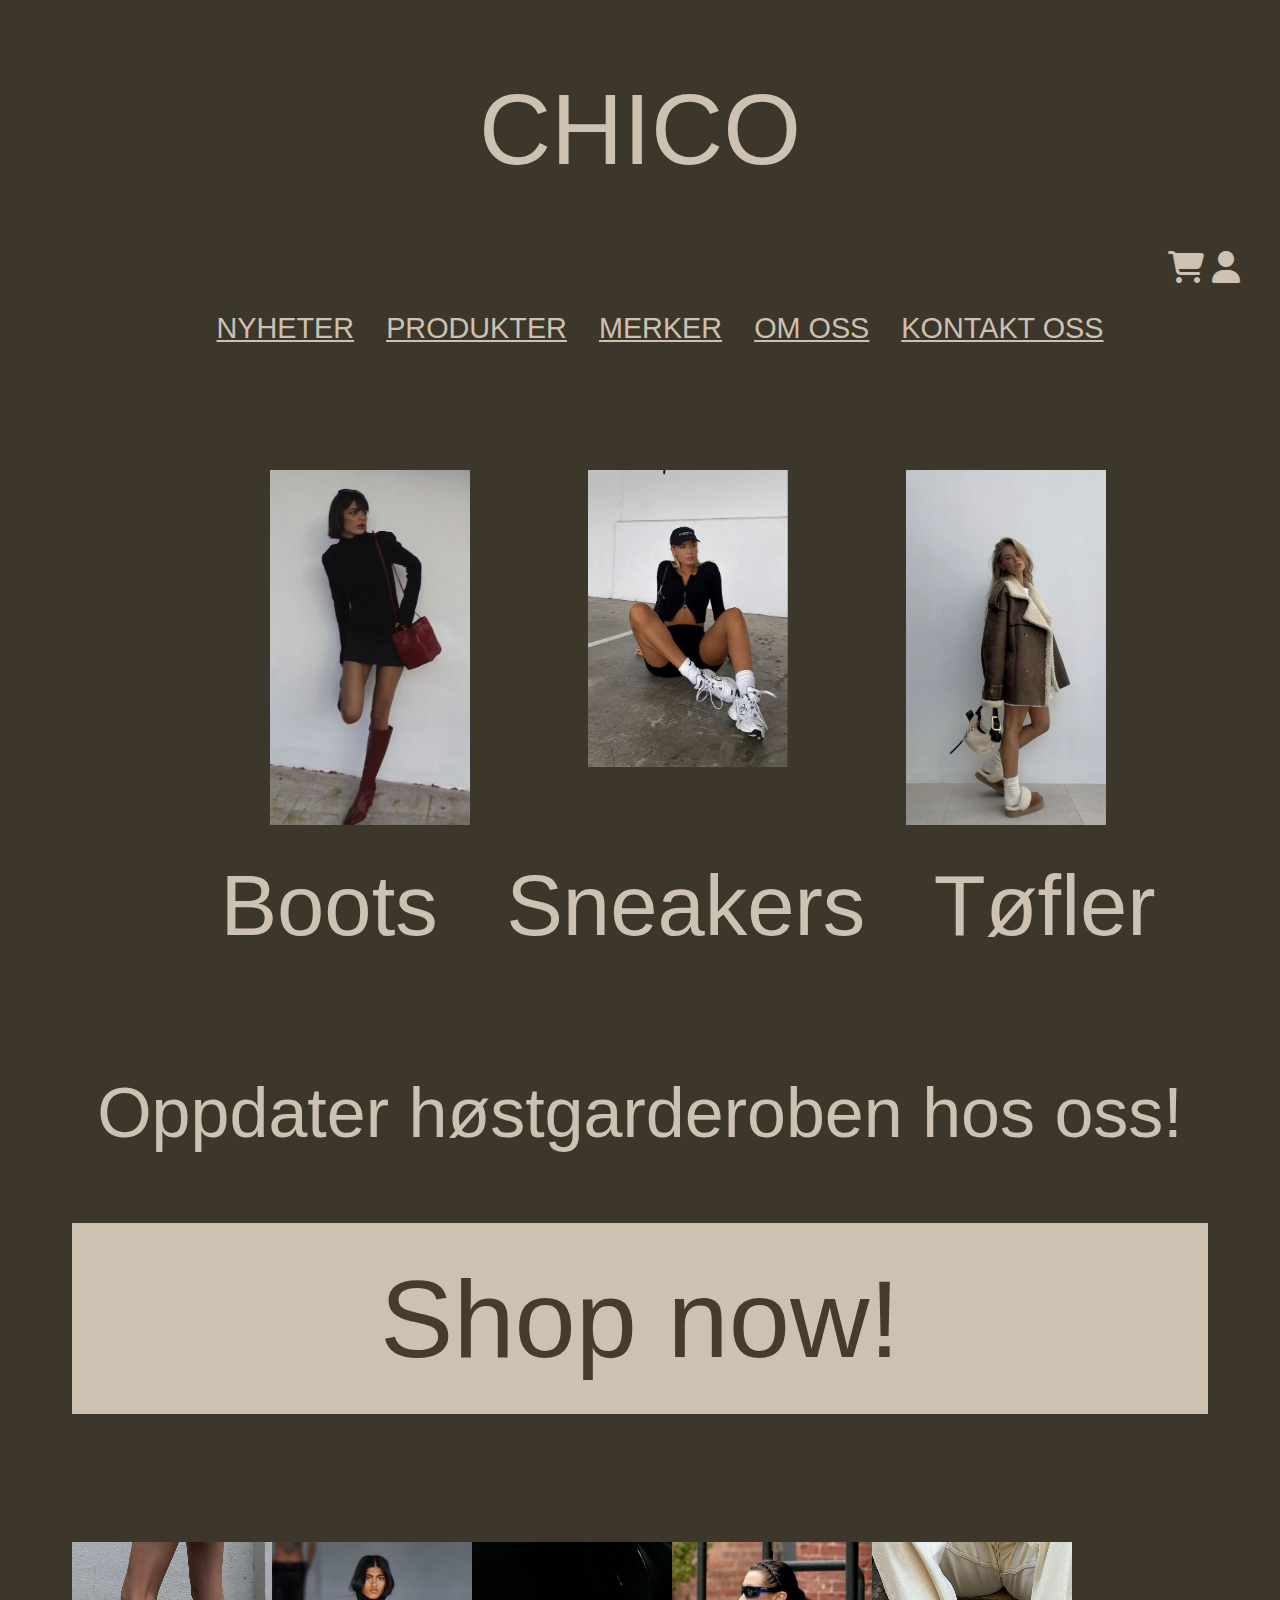
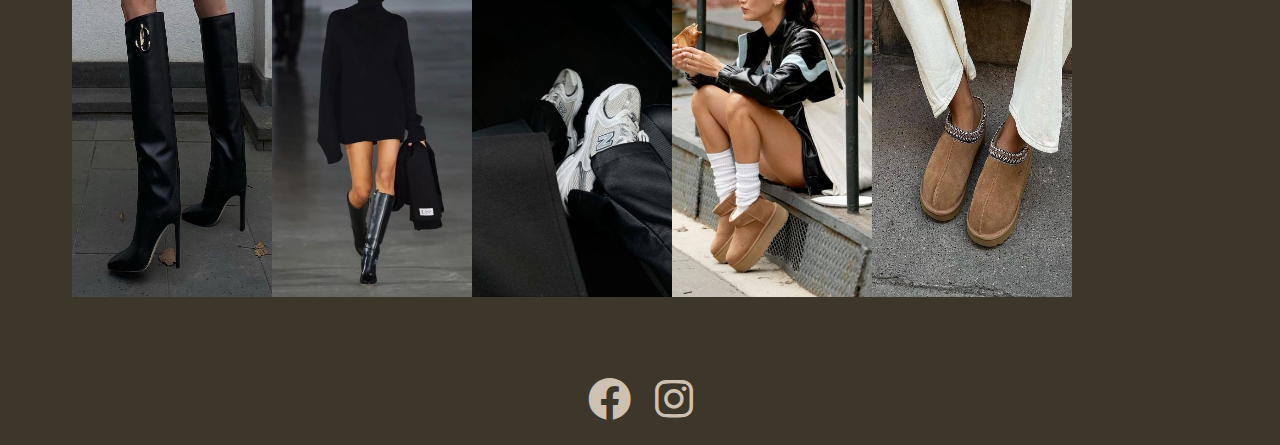
==== index.html @ f38356f9 "jobbet videre" ====
<!doctype html>
<html lang="nb">
    <head>
        <meta name="viewport" content="width=device-width, initial-scale=1.0">
        <meta charset="utf-8">
        <link rel="stylesheet" href="https://necolas.github.io/normalize.css/8.0.1/normalize.css" type="text/css">
        <link href="css/font/css/fontawesome.css" rel="stylesheet">
        <link href="css/font/css/brands.css" rel="stylesheet">
        <link href="css/font/css/solid.css" rel="stylesheet">
        <link rel="stylesheet" href="css/style.css" type="text/css">
        <title> Forside </title>
    </head>
    <body>
        <div id="grid-container">
        <header>
                <nav>
                    <a href="#" id="logo">CHICO</a> <!--Logo-->
                    <div>
                        <i class="fa-solid fa-magnifying-glass"></i>
                        <i class="fa-solid fa-cart-shopping"></i>
                        <i class="fa-regular fa-user"></i>
                    </div>
                    <ul class="navbar">
                        <li><a href="#">NYHETER</a></li>
                        <li><a href="produkt.html">PRODUKTER</a></li>
                        <li><a href="#">MERKER</a></li>
                        <li><a href="#">OM OSS</a></li>
                        <li><a href="#">KONTAKT OSS</a></li>
                    </ul>
                </nav>
                <i id="ham" class="fa-solid fa-bars"></i>
        </header>
        <main>
            <section>
                <article class="flex-con">
                    <img src="img/boots-hvit-vegg.jpg" alt="#">
                    <img src="img/sneaker-sitter.jpg" alt="#">
                    <img src="img/tøfler-hvit-vegg.jpg" alt="#">

                </article>
                <article class="flex-con">
                    <a href="#" class="read-btn">Boots</a>
                    <a href="#" class="read-btn">Sneakers</a>
                    <a href="#" class="read-btn">Tøfler</a>
                </article>
            </section>
        </main>
        <section>
            <h3> Oppdater høstgarderoben hos oss!</h3>
            <a href="produkt.html" class="read-more-btn"> Shop now!</a>
        </section>
        <section class="flexContainer">
            <img src="img/svarte-boots.jpg" alt="#">
            <img src="img/catwalk.jpg" alt="#">
            <img src="img/hvit-sneakers-bil.jpg" alt="#">
            <img src="img/bella-ugg.jpg" alt="#">
            <img src="img/ugg-tasman.jpg" alt="#">
        </section>
        <footer>
            <i class="fa-brands fa-facebook"></i>
            <i class="fa-brands fa-instagram"></i>           
        </footer>
        <script>

            let x = document.querySelector(".navbar")
            
            document.getElementById("ham").addEventListener("click", (e) =>{
                if (x.className === "navbar"){
                    x.className += " responsive";
                } else {
                    x.className = "navbar"
                }
            })

        </script>
        </div>
    </body>
</html>
---- css/font/css/brands.css ----
/*!
 * Font Awesome Free 6.4.2 by @fontawesome - https://fontawesome.com
 * License - https://fontawesome.com/license/free (Icons: CC BY 4.0, Fonts: SIL OFL 1.1, Code: MIT License)
 * Copyright 2023 Fonticons, Inc.
 */
:root, :host {
  --fa-style-family-brands: 'Font Awesome 6 Brands';
  --fa-font-brands: normal 400 1em/1 'Font Awesome 6 Brands'; }

@font-face {
  font-family: 'Font Awesome 6 Brands';
  font-style: normal;
  font-weight: 400;
  font-display: block;
  src: url("../webfonts/fa-brands-400.woff2") format("woff2"), url("../webfonts/fa-brands-400.ttf") format("truetype"); }

.fab,
.fa-brands {
  font-weight: 400; }

.fa-monero:before {
  content: "\f3d0"; }

.fa-hooli:before {
  content: "\f427"; }

.fa-yelp:before {
  content: "\f1e9"; }

.fa-cc-visa:before {
  content: "\f1f0"; }

.fa-lastfm:before {
  content: "\f202"; }

.fa-shopware:before {
  content: "\f5b5"; }

.fa-creative-commons-nc:before {
  content: "\f4e8"; }

.fa-aws:before {
  content: "\f375"; }

.fa-redhat:before {
  content: "\f7bc"; }

.fa-yoast:before {
  content: "\f2b1"; }

.fa-cloudflare:before {
  content: "\e07d"; }

.fa-ups:before {
  content: "\f7e0"; }

.fa-wpexplorer:before {
  content: "\f2de"; }

.fa-dyalog:before {
  content: "\f399"; }

.fa-bity:before {
  content: "\f37a"; }

.fa-stackpath:before {
  content: "\f842"; }

.fa-buysellads:before {
  content: "\f20d"; }

.fa-first-order:before {
  content: "\f2b0"; }

.fa-modx:before {
  content: "\f285"; }

.fa-guilded:before {
  content: "\e07e"; }

.fa-vnv:before {
  content: "\f40b"; }

.fa-square-js:before {
  content: "\f3b9"; }

.fa-js-square:before {
  content: "\f3b9"; }

.fa-microsoft:before {
  content: "\f3ca"; }

.fa-qq:before {
  content: "\f1d6"; }

.fa-orcid:before {
  content: "\f8d2"; }

.fa-java:before {
  content: "\f4e4"; }

.fa-invision:before {
  content: "\f7b0"; }

.fa-creative-commons-pd-alt:before {
  content: "\f4ed"; }

.fa-centercode:before {
  content: "\f380"; }

.fa-glide-g:before {
  content: "\f2a6"; }

.fa-drupal:before {
  content: "\f1a9"; }

.fa-hire-a-helper:before {
  content: "\f3b0"; }

.fa-creative-commons-by:before {
  content: "\f4e7"; }

.fa-unity:before {
  content: "\e049"; }

.fa-whmcs:before {
  content: "\f40d"; }

.fa-rocketchat:before {
  content: "\f3e8"; }

.fa-vk:before {
  content: "\f189"; }

.fa-untappd:before {
  content: "\f405"; }

.fa-mailchimp:before {
  content: "\f59e"; }

.fa-css3-alt:before {
  content: "\f38b"; }

.fa-square-reddit:before {
  content: "\f1a2"; }

.fa-reddit-square:before {
  content: "\f1a2"; }

.fa-vimeo-v:before {
  content: "\f27d"; }

.fa-contao:before {
  content: "\f26d"; }

.fa-square-font-awesome:before {
  content: "\e5ad"; }

.fa-deskpro:before {
  content: "\f38f"; }

.fa-sistrix:before {
  content: "\f3ee"; }

.fa-square-instagram:before {
  content: "\e055"; }

.fa-instagram-square:before {
  content: "\e055"; }

.fa-battle-net:before {
  content: "\f835"; }

.fa-the-red-yeti:before {
  content: "\f69d"; }

.fa-square-hacker-news:before {
  content: "\f3af"; }

.fa-hacker-news-square:before {
  content: "\f3af"; }

.fa-edge:before {
  content: "\f282"; }

.fa-threads:before {
  content: "\e618"; }

.fa-napster:before {
  content: "\f3d2"; }

.fa-square-snapchat:before {
  content: "\f2ad"; }

.fa-snapchat-square:before {
  content: "\f2ad"; }

.fa-google-plus-g:before {
  content: "\f0d5"; }

.fa-artstation:before {
  content: "\f77a"; }

.fa-markdown:before {
  content: "\f60f"; }

.fa-sourcetree:before {
  content: "\f7d3"; }

.fa-google-plus:before {
  content: "\f2b3"; }

.fa-diaspora:before {
  content: "\f791"; }

.fa-foursquare:before {
  content: "\f180"; }

.fa-stack-overflow:before {
  content: "\f16c"; }

.fa-github-alt:before {
  content: "\f113"; }

.fa-phoenix-squadron:before {
  content: "\f511"; }

.fa-pagelines:before {
  content: "\f18c"; }

.fa-algolia:before {
  content: "\f36c"; }

.fa-red-river:before {
  content: "\f3e3"; }

.fa-creative-commons-sa:before {
  content: "\f4ef"; }

.fa-safari:before {
  content: "\f267"; }

.fa-google:before {
  content: "\f1a0"; }

.fa-square-font-awesome-stroke:before {
  content: "\f35c"; }

.fa-font-awesome-alt:before {
  content: "\f35c"; }

.fa-atlassian:before {
  content: "\f77b"; }

.fa-linkedin-in:before {
  content: "\f0e1"; }

.fa-digital-ocean:before {
  content: "\f391"; }

.fa-nimblr:before {
  content: "\f5a8"; }

.fa-chromecast:before {
  content: "\f838"; }

.fa-evernote:before {
  content: "\f839"; }

.fa-hacker-news:before {
  content: "\f1d4"; }

.fa-creative-commons-sampling:before {
  content: "\f4f0"; }

.fa-adversal:before {
  content: "\f36a"; }

.fa-creative-commons:before {
  content: "\f25e"; }

.fa-watchman-monitoring:before {
  content: "\e087"; }

.fa-fonticons:before {
  content: "\f280"; }

.fa-weixin:before {
  content: "\f1d7"; }

.fa-shirtsinbulk:before {
  content: "\f214"; }

.fa-codepen:before {
  content: "\f1cb"; }

.fa-git-alt:before {
  content: "\f841"; }

.fa-lyft:before {
  content: "\f3c3"; }

.fa-rev:before {
  content: "\f5b2"; }

.fa-windows:before {
  content: "\f17a"; }

.fa-wizards-of-the-coast:before {
  content: "\f730"; }

.fa-square-viadeo:before {
  content: "\f2aa"; }

.fa-viadeo-square:before {
  content: "\f2aa"; }

.fa-meetup:before {
  content: "\f2e0"; }

.fa-centos:before {
  content: "\f789"; }

.fa-adn:before {
  content: "\f170"; }

.fa-cloudsmith:before {
  content: "\f384"; }

.fa-pied-piper-alt:before {
  content: "\f1a8"; }

.fa-square-dribbble:before {
  content: "\f397"; }

.fa-dribbble-square:before {
  content: "\f397"; }

.fa-codiepie:before {
  content: "\f284"; }

.fa-node:before {
  content: "\f419"; }

.fa-mix:before {
  content: "\f3cb"; }

.fa-steam:before {
  content: "\f1b6"; }

.fa-cc-apple-pay:before {
  content: "\f416"; }

.fa-scribd:before {
  content: "\f28a"; }

.fa-debian:before {
  content: "\e60b"; }

.fa-openid:before {
  content: "\f19b"; }

.fa-instalod:before {
  content: "\e081"; }

.fa-expeditedssl:before {
  content: "\f23e"; }

.fa-sellcast:before {
  content: "\f2da"; }

.fa-square-twitter:before {
  content: "\f081"; }

.fa-twitter-square:before {
  content: "\f081"; }

.fa-r-project:before {
  content: "\f4f7"; }

.fa-delicious:before {
  content: "\f1a5"; }

.fa-freebsd:before {
  content: "\f3a4"; }

.fa-vuejs:before {
  content: "\f41f"; }

.fa-accusoft:before {
  content: "\f369"; }

.fa-ioxhost:before {
  content: "\f208"; }

.fa-fonticons-fi:before {
  content: "\f3a2"; }

.fa-app-store:before {
  content: "\f36f"; }

.fa-cc-mastercard:before {
  content: "\f1f1"; }

.fa-itunes-note:before {
  content: "\f3b5"; }

.fa-golang:before {
  content: "\e40f"; }

.fa-kickstarter:before {
  content: "\f3bb"; }

.fa-grav:before {
  content: "\f2d6"; }

.fa-weibo:before {
  content: "\f18a"; }

.fa-uncharted:before {
  content: "\e084"; }

.fa-firstdraft:before {
  content: "\f3a1"; }

.fa-square-youtube:before {
  content: "\f431"; }

.fa-youtube-square:before {
  content: "\f431"; }

.fa-wikipedia-w:before {
  content: "\f266"; }

.fa-wpressr:before {
  content: "\f3e4"; }

.fa-rendact:before {
  content: "\f3e4"; }

.fa-angellist:before {
  content: "\f209"; }

.fa-galactic-republic:before {
  content: "\f50c"; }

.fa-nfc-directional:before {
  content: "\e530"; }

.fa-skype:before {
  content: "\f17e"; }

.fa-joget:before {
  content: "\f3b7"; }

.fa-fedora:before {
  content: "\f798"; }

.fa-stripe-s:before {
  content: "\f42a"; }

.fa-meta:before {
  content: "\e49b"; }

.fa-laravel:before {
  content: "\f3bd"; }

.fa-hotjar:before {
  content: "\f3b1"; }

.fa-bluetooth-b:before {
  content: "\f294"; }

.fa-sticker-mule:before {
  content: "\f3f7"; }

.fa-creative-commons-zero:before {
  content: "\f4f3"; }

.fa-hips:before {
  content: "\f452"; }

.fa-behance:before {
  content: "\f1b4"; }

.fa-reddit:before {
  content: "\f1a1"; }

.fa-discord:before {
  content: "\f392"; }

.fa-chrome:before {
  content: "\f268"; }

.fa-app-store-ios:before {
  content: "\f370"; }

.fa-cc-discover:before {
  content: "\f1f2"; }

.fa-wpbeginner:before {
  content: "\f297"; }

.fa-confluence:before {
  content: "\f78d"; }

.fa-mdb:before {
  content: "\f8ca"; }

.fa-dochub:before {
  content: "\f394"; }

.fa-accessible-icon:before {
  content: "\f368"; }

.fa-ebay:before {
  content: "\f4f4"; }

.fa-amazon:before {
  content: "\f270"; }

.fa-unsplash:before {
  content: "\e07c"; }

.fa-yarn:before {
  content: "\f7e3"; }

.fa-square-steam:before {
  content: "\f1b7"; }

.fa-steam-square:before {
  content: "\f1b7"; }

.fa-500px:before {
  content: "\f26e"; }

.fa-square-vimeo:before {
  content: "\f194"; }

.fa-vimeo-square:before {
  content: "\f194"; }

.fa-asymmetrik:before {
  content: "\f372"; }

.fa-font-awesome:before {
  content: "\f2b4"; }

.fa-font-awesome-flag:before {
  content: "\f2b4"; }

.fa-font-awesome-logo-full:before {
  content: "\f2b4"; }

.fa-gratipay:before {
  content: "\f184"; }

.fa-apple:before {
  content: "\f179"; }

.fa-hive:before {
  content: "\e07f"; }

.fa-gitkraken:before {
  content: "\f3a6"; }

.fa-keybase:before {
  content: "\f4f5"; }

.fa-apple-pay:before {
  content: "\f415"; }

.fa-padlet:before {
  content: "\e4a0"; }

.fa-amazon-pay:before {
  content: "\f42c"; }

.fa-square-github:before {
  content: "\f092"; }

.fa-github-square:before {
  content: "\f092"; }

.fa-stumbleupon:before {
  content: "\f1a4"; }

.fa-fedex:before {
  content: "\f797"; }

.fa-phoenix-framework:before {
  content: "\f3dc"; }

.fa-shopify:before {
  content: "\e057"; }

.fa-neos:before {
  content: "\f612"; }

.fa-square-threads:before {
  content: "\e619"; }

.fa-hackerrank:before {
  content: "\f5f7"; }

.fa-researchgate:before {
  content: "\f4f8"; }

.fa-swift:before {
  content: "\f8e1"; }

.fa-angular:before {
  content: "\f420"; }

.fa-speakap:before {
  content: "\f3f3"; }

.fa-angrycreative:before {
  content: "\f36e"; }

.fa-y-combinator:before {
  content: "\f23b"; }

.fa-empire:before {
  content: "\f1d1"; }

.fa-envira:before {
  content: "\f299"; }

.fa-square-gitlab:before {
  content: "\e5ae"; }

.fa-gitlab-square:before {
  content: "\e5ae"; }

.fa-studiovinari:before {
  content: "\f3f8"; }

.fa-pied-piper:before {
  content: "\f2ae"; }

.fa-wordpress:before {
  content: "\f19a"; }

.fa-product-hunt:before {
  content: "\f288"; }

.fa-firefox:before {
  content: "\f269"; }

.fa-linode:before {
  content: "\f2b8"; }

.fa-goodreads:before {
  content: "\f3a8"; }

.fa-square-odnoklassniki:before {
  content: "\f264"; }

.fa-odnoklassniki-square:before {
  content: "\f264"; }

.fa-jsfiddle:before {
  content: "\f1cc"; }

.fa-sith:before {
  content: "\f512"; }

.fa-themeisle:before {
  content: "\f2b2"; }

.fa-page4:before {
  content: "\f3d7"; }

.fa-hashnode:before {
  content: "\e499"; }

.fa-react:before {
  content: "\f41b"; }

.fa-cc-paypal:before {
  content: "\f1f4"; }

.fa-squarespace:before {
  content: "\f5be"; }

.fa-cc-stripe:before {
  content: "\f1f5"; }

.fa-creative-commons-share:before {
  content: "\f4f2"; }

.fa-bitcoin:before {
  content: "\f379"; }

.fa-keycdn:before {
  content: "\f3ba"; }

.fa-opera:before {
  content: "\f26a"; }

.fa-itch-io:before {
  content: "\f83a"; }

.fa-umbraco:before {
  content: "\f8e8"; }

.fa-galactic-senate:before {
  content: "\f50d"; }

.fa-ubuntu:before {
  content: "\f7df"; }

.fa-draft2digital:before {
  content: "\f396"; }

.fa-stripe:before {
  content: "\f429"; }

.fa-houzz:before {
  content: "\f27c"; }

.fa-gg:before {
  content: "\f260"; }

.fa-dhl:before {
  content: "\f790"; }

.fa-square-pinterest:before {
  content: "\f0d3"; }

.fa-pinterest-square:before {
  content: "\f0d3"; }

.fa-xing:before {
  content: "\f168"; }

.fa-blackberry:before {
  content: "\f37b"; }

.fa-creative-commons-pd:before {
  content: "\f4ec"; }

.fa-playstation:before {
  content: "\f3df"; }

.fa-quinscape:before {
  content: "\f459"; }

.fa-less:before {
  content: "\f41d"; }

.fa-blogger-b:before {
  content: "\f37d"; }

.fa-opencart:before {
  content: "\f23d"; }

.fa-vine:before {
  content: "\f1ca"; }

.fa-paypal:before {
  content: "\f1ed"; }

.fa-gitlab:before {
  content: "\f296"; }

.fa-typo3:before {
  content: "\f42b"; }

.fa-reddit-alien:before {
  content: "\f281"; }

.fa-yahoo:before {
  content: "\f19e"; }

.fa-dailymotion:before {
  content: "\e052"; }

.fa-affiliatetheme:before {
  content: "\f36b"; }

.fa-pied-piper-pp:before {
  content: "\f1a7"; }

.fa-bootstrap:before {
  content: "\f836"; }

.fa-odnoklassniki:before {
  content: "\f263"; }

.fa-nfc-symbol:before {
  content: "\e531"; }

.fa-ethereum:before {
  content: "\f42e"; }

.fa-speaker-deck:before {
  content: "\f83c"; }

.fa-creative-commons-nc-eu:before {
  content: "\f4e9"; }

.fa-patreon:before {
  content: "\f3d9"; }

.fa-avianex:before {
  content: "\f374"; }

.fa-ello:before {
  content: "\f5f1"; }

.fa-gofore:before {
  content: "\f3a7"; }

.fa-bimobject:before {
  content: "\f378"; }

.fa-facebook-f:before {
  content: "\f39e"; }

.fa-square-google-plus:before {
  content: "\f0d4"; }

.fa-google-plus-square:before {
  content: "\f0d4"; }

.fa-mandalorian:before {
  content: "\f50f"; }

.fa-first-order-alt:before {
  content: "\f50a"; }

.fa-osi:before {
  content: "\f41a"; }

.fa-google-wallet:before {
  content: "\f1ee"; }

.fa-d-and-d-beyond:before {
  content: "\f6ca"; }

.fa-periscope:before {
  content: "\f3da"; }

.fa-fulcrum:before {
  content: "\f50b"; }

.fa-cloudscale:before {
  content: "\f383"; }

.fa-forumbee:before {
  content: "\f211"; }

.fa-mizuni:before {
  content: "\f3cc"; }

.fa-schlix:before {
  content: "\f3ea"; }

.fa-square-xing:before {
  content: "\f169"; }

.fa-xing-square:before {
  content: "\f169"; }

.fa-bandcamp:before {
  content: "\f2d5"; }

.fa-wpforms:before {
  content: "\f298"; }

.fa-cloudversify:before {
  content: "\f385"; }

.fa-usps:before {
  content: "\f7e1"; }

.fa-megaport:before {
  content: "\f5a3"; }

.fa-magento:before {
  content: "\f3c4"; }

.fa-spotify:before {
  content: "\f1bc"; }

.fa-optin-monster:before {
  content: "\f23c"; }

.fa-fly:before {
  content: "\f417"; }

.fa-aviato:before {
  content: "\f421"; }

.fa-itunes:before {
  content: "\f3b4"; }

.fa-cuttlefish:before {
  content: "\f38c"; }

.fa-blogger:before {
  content: "\f37c"; }

.fa-flickr:before {
  content: "\f16e"; }

.fa-viber:before {
  content: "\f409"; }

.fa-soundcloud:before {
  content: "\f1be"; }

.fa-digg:before {
  content: "\f1a6"; }

.fa-tencent-weibo:before {
  content: "\f1d5"; }

.fa-symfony:before {
  content: "\f83d"; }

.fa-maxcdn:before {
  content: "\f136"; }

.fa-etsy:before {
  content: "\f2d7"; }

.fa-facebook-messenger:before {
  content: "\f39f"; }

.fa-audible:before {
  content: "\f373"; }

.fa-think-peaks:before {
  content: "\f731"; }

.fa-bilibili:before {
  content: "\e3d9"; }

.fa-erlang:before {
  content: "\f39d"; }

.fa-x-twitter:before {
  content: "\e61b"; }

.fa-cotton-bureau:before {
  content: "\f89e"; }

.fa-dashcube:before {
  content: "\f210"; }

.fa-42-group:before {
  content: "\e080"; }

.fa-innosoft:before {
  content: "\e080"; }

.fa-stack-exchange:before {
  content: "\f18d"; }

.fa-elementor:before {
  content: "\f430"; }

.fa-square-pied-piper:before {
  content: "\e01e"; }

.fa-pied-piper-square:before {
  content: "\e01e"; }

.fa-creative-commons-nd:before {
  content: "\f4eb"; }

.fa-palfed:before {
  content: "\f3d8"; }

.fa-superpowers:before {
  content: "\f2dd"; }

.fa-resolving:before {
  content: "\f3e7"; }

.fa-xbox:before {
  content: "\f412"; }

.fa-searchengin:before {
  content: "\f3eb"; }

.fa-tiktok:before {
  content: "\e07b"; }

.fa-square-facebook:before {
  content: "\f082"; }

.fa-facebook-square:before {
  content: "\f082"; }

.fa-renren:before {
  content: "\f18b"; }

.fa-linux:before {
  content: "\f17c"; }

.fa-glide:before {
  content: "\f2a5"; }

.fa-linkedin:before {
  content: "\f08c"; }

.fa-hubspot:before {
  content: "\f3b2"; }

.fa-deploydog:before {
  content: "\f38e"; }

.fa-twitch:before {
  content: "\f1e8"; }

.fa-ravelry:before {
  content: "\f2d9"; }

.fa-mixer:before {
  content: "\e056"; }

.fa-square-lastfm:before {
  content: "\f203"; }

.fa-lastfm-square:before {
  content: "\f203"; }

.fa-vimeo:before {
  content: "\f40a"; }

.fa-mendeley:before {
  content: "\f7b3"; }

.fa-uniregistry:before {
  content: "\f404"; }

.fa-figma:before {
  content: "\f799"; }

.fa-creative-commons-remix:before {
  content: "\f4ee"; }

.fa-cc-amazon-pay:before {
  content: "\f42d"; }

.fa-dropbox:before {
  content: "\f16b"; }

.fa-instagram:before {
  content: "\f16d"; }

.fa-cmplid:before {
  content: "\e360"; }

.fa-facebook:before {
  content: "\f09a"; }

.fa-gripfire:before {
  content: "\f3ac"; }

.fa-jedi-order:before {
  content: "\f50e"; }

.fa-uikit:before {
  content: "\f403"; }

.fa-fort-awesome-alt:before {
  content: "\f3a3"; }

.fa-phabricator:before {
  content: "\f3db"; }

.fa-ussunnah:before {
  content: "\f407"; }

.fa-earlybirds:before {
  content: "\f39a"; }

.fa-trade-federation:before {
  content: "\f513"; }

.fa-autoprefixer:before {
  content: "\f41c"; }

.fa-whatsapp:before {
  content: "\f232"; }

.fa-slideshare:before {
  content: "\f1e7"; }

.fa-google-play:before {
  content: "\f3ab"; }

.fa-viadeo:before {
  content: "\f2a9"; }

.fa-line:before {
  content: "\f3c0"; }

.fa-google-drive:before {
  content: "\f3aa"; }

.fa-servicestack:before {
  content: "\f3ec"; }

.fa-simplybuilt:before {
  content: "\f215"; }

.fa-bitbucket:before {
  content: "\f171"; }

.fa-imdb:before {
  content: "\f2d8"; }

.fa-deezer:before {
  content: "\e077"; }

.fa-raspberry-pi:before {
  content: "\f7bb"; }

.fa-jira:before {
  content: "\f7b1"; }

.fa-docker:before {
  content: "\f395"; }

.fa-screenpal:before {
  content: "\e570"; }

.fa-bluetooth:before {
  content: "\f293"; }

.fa-gitter:before {
  content: "\f426"; }

.fa-d-and-d:before {
  content: "\f38d"; }

.fa-microblog:before {
  content: "\e01a"; }

.fa-cc-diners-club:before {
  content: "\f24c"; }

.fa-gg-circle:before {
  content: "\f261"; }

.fa-pied-piper-hat:before {
  content: "\f4e5"; }

.fa-kickstarter-k:before {
  content: "\f3bc"; }

.fa-yandex:before {
  content: "\f413"; }

.fa-readme:before {
  content: "\f4d5"; }

.fa-html5:before {
  content: "\f13b"; }

.fa-sellsy:before {
  content: "\f213"; }

.fa-sass:before {
  content: "\f41e"; }

.fa-wirsindhandwerk:before {
  content: "\e2d0"; }

.fa-wsh:before {
  content: "\e2d0"; }

.fa-buromobelexperte:before {
  content: "\f37f"; }

.fa-salesforce:before {
  content: "\f83b"; }

.fa-octopus-deploy:before {
  content: "\e082"; }

.fa-medapps:before {
  content: "\f3c6"; }

.fa-ns8:before {
  content: "\f3d5"; }

.fa-pinterest-p:before {
  content: "\f231"; }

.fa-apper:before {
  content: "\f371"; }

.fa-fort-awesome:before {
  content: "\f286"; }

.fa-waze:before {
  content: "\f83f"; }

.fa-cc-jcb:before {
  content: "\f24b"; }

.fa-snapchat:before {
  content: "\f2ab"; }

.fa-snapchat-ghost:before {
  content: "\f2ab"; }

.fa-fantasy-flight-games:before {
  content: "\f6dc"; }

.fa-rust:before {
  content: "\e07a"; }

.fa-wix:before {
  content: "\f5cf"; }

.fa-square-behance:before {
  content: "\f1b5"; }

.fa-behance-square:before {
  content: "\f1b5"; }

.fa-supple:before {
  content: "\f3f9"; }

.fa-rebel:before {
  content: "\f1d0"; }

.fa-css3:before {
  content: "\f13c"; }

.fa-staylinked:before {
  content: "\f3f5"; }

.fa-kaggle:before {
  content: "\f5fa"; }

.fa-space-awesome:before {
  content: "\e5ac"; }

.fa-deviantart:before {
  content: "\f1bd"; }

.fa-cpanel:before {
  content: "\f388"; }

.fa-goodreads-g:before {
  content: "\f3a9"; }

.fa-square-git:before {
  content: "\f1d2"; }

.fa-git-square:before {
  content: "\f1d2"; }

.fa-square-tumblr:before {
  content: "\f174"; }

.fa-tumblr-square:before {
  content: "\f174"; }

.fa-trello:before {
  content: "\f181"; }

.fa-creative-commons-nc-jp:before {
  content: "\f4ea"; }

.fa-get-pocket:before {
  content: "\f265"; }

.fa-perbyte:before {
  content: "\e083"; }

.fa-grunt:before {
  content: "\f3ad"; }

.fa-weebly:before {
  content: "\f5cc"; }

.fa-connectdevelop:before {
  content: "\f20e"; }

.fa-leanpub:before {
  content: "\f212"; }

.fa-black-tie:before {
  content: "\f27e"; }

.fa-themeco:before {
  content: "\f5c6"; }

.fa-python:before {
  content: "\f3e2"; }

.fa-android:before {
  content: "\f17b"; }

.fa-bots:before {
  content: "\e340"; }

.fa-free-code-camp:before {
  content: "\f2c5"; }

.fa-hornbill:before {
  content: "\f592"; }

.fa-js:before {
  content: "\f3b8"; }

.fa-ideal:before {
  content: "\e013"; }

.fa-git:before {
  content: "\f1d3"; }

.fa-dev:before {
  content: "\f6cc"; }

.fa-sketch:before {
  content: "\f7c6"; }

.fa-yandex-international:before {
  content: "\f414"; }

.fa-cc-amex:before {
  content: "\f1f3"; }

.fa-uber:before {
  content: "\f402"; }

.fa-github:before {
  content: "\f09b"; }

.fa-php:before {
  content: "\f457"; }

.fa-alipay:before {
  content: "\f642"; }

.fa-youtube:before {
  content: "\f167"; }

.fa-skyatlas:before {
  content: "\f216"; }

.fa-firefox-browser:before {
  content: "\e007"; }

.fa-replyd:before {
  content: "\f3e6"; }

.fa-suse:before {
  content: "\f7d6"; }

.fa-jenkins:before {
  content: "\f3b6"; }

.fa-twitter:before {
  content: "\f099"; }

.fa-rockrms:before {
  content: "\f3e9"; }

.fa-pinterest:before {
  content: "\f0d2"; }

.fa-buffer:before {
  content: "\f837"; }

.fa-npm:before {
  content: "\f3d4"; }

.fa-yammer:before {
  content: "\f840"; }

.fa-btc:before {
  content: "\f15a"; }

.fa-dribbble:before {
  content: "\f17d"; }

.fa-stumbleupon-circle:before {
  content: "\f1a3"; }

.fa-internet-explorer:before {
  content: "\f26b"; }

.fa-stubber:before {
  content: "\e5c7"; }

.fa-telegram:before {
  content: "\f2c6"; }

.fa-telegram-plane:before {
  content: "\f2c6"; }

.fa-old-republic:before {
  content: "\f510"; }

.fa-odysee:before {
  content: "\e5c6"; }

.fa-square-whatsapp:before {
  content: "\f40c"; }

.fa-whatsapp-square:before {
  content: "\f40c"; }

.fa-node-js:before {
  content: "\f3d3"; }

.fa-edge-legacy:before {
  content: "\e078"; }

.fa-slack:before {
  content: "\f198"; }

.fa-slack-hash:before {
  content: "\f198"; }

.fa-medrt:before {
  content: "\f3c8"; }

.fa-usb:before {
  content: "\f287"; }

.fa-tumblr:before {
  content: "\f173"; }

.fa-vaadin:before {
  content: "\f408"; }

.fa-quora:before {
  content: "\f2c4"; }

.fa-square-x-twitter:before {
  content: "\e61a"; }

.fa-reacteurope:before {
  content: "\f75d"; }

.fa-medium:before {
  content: "\f23a"; }

.fa-medium-m:before {
  content: "\f23a"; }

.fa-amilia:before {
  content: "\f36d"; }

.fa-mixcloud:before {
  content: "\f289"; }

.fa-flipboard:before {
  content: "\f44d"; }

.fa-viacoin:before {
  content: "\f237"; }

.fa-critical-role:before {
  content: "\f6c9"; }

.fa-sitrox:before {
  content: "\e44a"; }

.fa-discourse:before {
  content: "\f393"; }

.fa-joomla:before {
  content: "\f1aa"; }

.fa-mastodon:before {
  content: "\f4f6"; }

.fa-airbnb:before {
  content: "\f834"; }

.fa-wolf-pack-battalion:before {
  content: "\f514"; }

.fa-buy-n-large:before {
  content: "\f8a6"; }

.fa-gulp:before {
  content: "\f3ae"; }

.fa-creative-commons-sampling-plus:before {
  content: "\f4f1"; }

.fa-strava:before {
  content: "\f428"; }

.fa-ember:before {
  content: "\f423"; }

.fa-canadian-maple-leaf:before {
  content: "\f785"; }

.fa-teamspeak:before {
  content: "\f4f9"; }

.fa-pushed:before {
  content: "\f3e1"; }

.fa-wordpress-simple:before {
  content: "\f411"; }

.fa-nutritionix:before {
  content: "\f3d6"; }

.fa-wodu:before {
  content: "\e088"; }

.fa-google-pay:before {
  content: "\e079"; }

.fa-intercom:before {
  content: "\f7af"; }

.fa-zhihu:before {
  content: "\f63f"; }

.fa-korvue:before {
  content: "\f42f"; }

.fa-pix:before {
  content: "\e43a"; }

.fa-steam-symbol:before {
  content: "\f3f6"; }
---- css/font/css/solid.css ----
/*!
 * Font Awesome Free 6.4.2 by @fontawesome - https://fontawesome.com
 * License - https://fontawesome.com/license/free (Icons: CC BY 4.0, Fonts: SIL OFL 1.1, Code: MIT License)
 * Copyright 2023 Fonticons, Inc.
 */
:root, :host {
  --fa-style-family-classic: 'Font Awesome 6 Free';
  --fa-font-solid: normal 900 1em/1 'Font Awesome 6 Free'; }

@font-face {
  font-family: 'Font Awesome 6 Free';
  font-style: normal;
  font-weight: 900;
  font-display: block;
  src: url("../webfonts/fa-solid-900.woff2") format("woff2"), url("../webfonts/fa-solid-900.ttf") format("truetype"); }

.fas,
.fa-solid {
  font-weight: 900; }
---- css/style.css ----
body{
    font-family: Arial, Helvetica, sans-serif;
    background-color: rgb(61, 54, 43);
}

#grid-container{
    display: grid;
    grid-template-areas: "header" "main" "section" "section" "footer";
}

header, main, footer{
    padding: 1rem;
}

#logo{
    display: flex;
    text-decoration: none; /*får vekk understrek*/
    justify-content: center;
    font-size: calc(1.5em + 1.5vw);
    font-weight: 500; /*tykkelsen på skriften*/
    color:rgb(205,193,178);
}


header{
    color:rgb(205,193,178);

}

header div{ /* denne tilhører handlekurv siden*/
    display: flex;
    justify-content: right;
    position: relative;
    gap: 0.5rem;
    padding: 1rem 1rem 0rem 0;
}

header nav div{ /*ikonene i høyre hjørne*/
    display: flex;
    justify-content: right;
    position: relative;
    gap: 0.5rem;
    padding: 1rem 1rem 0rem 0;
}

#ham{
    display: flex;
    justify-content: left;
    font-size: calc(1.5em + 1.5vw);
    padding: 0rem 0rem 0rem 1rem;
}

header nav ul{ /*home products about*/
    list-style-type: none; /*tar vekk punktene i listen*/
    display: none;
    text-decoration: none;
}

header nav a{
    display: flex;
    justify-content: space-between;
    text-transform: uppercase; /*store bokstaver*/
    color:rgb(205,193,178);
} 

.navbar{
    display: none;
    text-decoration: none;
}


.responsive{
    display: flex;
    flex-direction: column;
    position: absolute;
    background-color: #a89e9e;
    top: 98px;
    width:100%;
    list-style: none;
    padding: 0;
}

.responsive a{
    color: #fff;
    display: inline-block;
    text-decoration: none;
    padding:1rem;
}

h1{
    color: rgb(205,193,178);
}

main{
    grid-area: main;
    padding: 0rem 0rem 1rem 0rem;

}

.flex-con{
    display: flex;
    flex-direction: row;
    justify-content: space-evenly;
    padding: 2rem 6rem 0rem 6rem;
}

/*main section article img{
   display: flex;
   width:32%;
   height: 180px;  
}*/


.read-btn{
    display: flex;
    color: rgb(205,193,178);
    text-decoration: none;
   
}

.read-more-btn{
    display: flex;
    background-color:rgb(205,193,178);
    color:rgb(70, 59, 46);
    text-decoration: none;
    justify-content: center;
    padding: 2rem;
    margin: 0rem 4rem 4rem;
}


section h3{
    display: flex;
    justify-content: center;
    color:rgb(205,193,178);
}

section img{
    display: flex;
    justify-content:space-around;
    width: 200px;
}


main aside{
    background-color:rgb(205,193,178);
}

aside{
    display: flex;
    justify-content: center;
}

aside h3{
    display: flex;
    justify-content: center;
}

.black-btn{
    display: flex;
    justify-content: center;
    text-decoration: none;
    color: rgb(61, 54, 43);
    background-color:rgb(203, 160, 106);
    padding: 1.5rem;
}


.flexContainer{
    display: flex;
    flex-direction: row;
    padding: 4rem;
}

footer{
    display: flex;
    color:rgb(205,193,178);
    justify-content: center;
    gap: 1.5rem;
    font-size: calc(1.5em + 1.5vw);
}


@media only screen and (min-width:600px){

    #grid-container{
        grid-template-areas: "header" "main" "footer";
    }

    #logo{
        font-size: 100px;
        padding: 3rem;
    }

    header nav div{
        font-size: xx-large;
    }


    .navbar{
        display: flex;
        text-decoration: none;
        flex-direction: row;
        gap: 2rem;
        justify-content: center;
        font-size: calc(1em + 1vw);
    }

    #ham, .fa-magnifying-glass{
        display: none;
    }

    .flex-section{
        display: flex;
        justify-content: left;
        width: 35%;
    }

    .flex-container{
        display: flex;
        flex-direction: row;
        justify-content: center;
    }
    
    main{
        display: flex;
        justify-content: center;
        flex-direction: column;
        width: 100%;
        padding: 2rem;
        margin: 1rem;
    }


    main section article img{
        display: flex;
        width:large;
        height: max-content;
    }

    main section article a{
        display: flex;
        font-size: 85px;
        font-weight: 500;
    }

    section h3{
        display: flex;
        font-size: 70px;
        font-weight: normal;
    }

    .read-more-btn{
        display: flex;
        font-size:110px;
    }

    aside{
        display: flex;
        text-decoration: none;
        justify-content: center;
        background-color: rgb(205,193,178);
        padding: 5rem;

    }

    aside h3{
        display: flex;
        justify-content: center;
        position: absolute;
        top: 1150px;
    }

    aside p{
        display: flex;
        justify-content: left;
    }

    aside a{
        display: flex;
        justify-content: center;
        position: absolute;
        top: 1288px;
    }

}
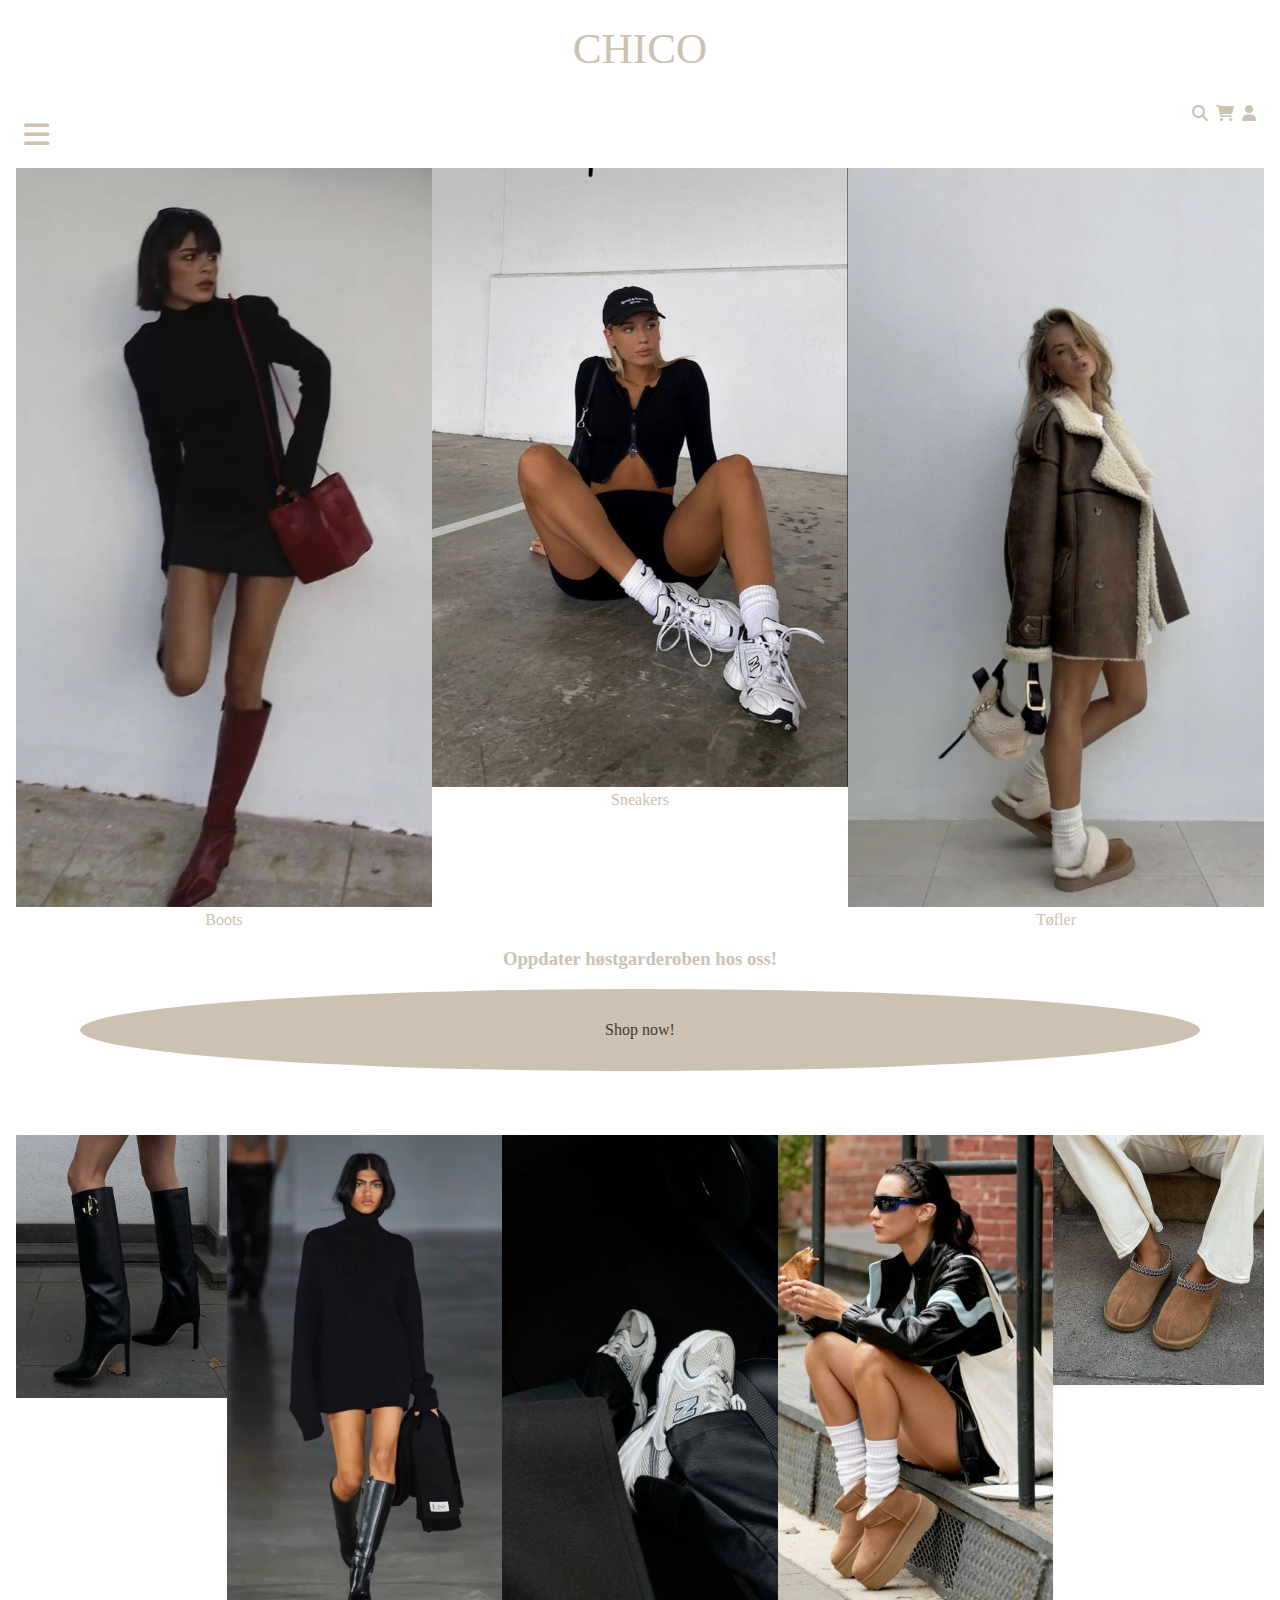
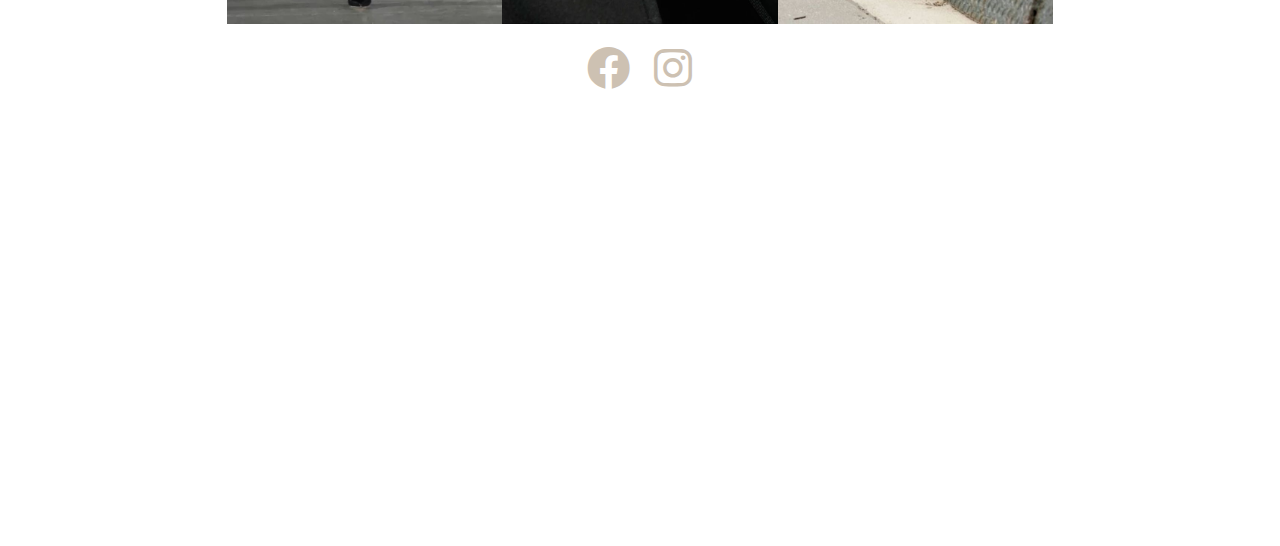
==== commit aa777865: "laget ny css" ====
--- a/index.html
+++ b/index.html
@@ -8,7 +8,7 @@
         <link href="css/font/css/brands.css" rel="stylesheet">
         <link href="css/font/css/solid.css" rel="stylesheet">
         <link rel="stylesheet" href="css/style.css" type="text/css">
-        <title> Forside </title>
+        <title>Forside</title>
     </head>
     <body>
         <div id="grid-container">
@@ -31,31 +31,43 @@
                 <i id="ham" class="fa-solid fa-bars"></i>
         </header>
         <main>
-            <section>
-                <article class="flex-con">
-                    <img src="img/boots-hvit-vegg.jpg" alt="#">
-                    <img src="img/sneaker-sitter.jpg" alt="#">
-                    <img src="img/tøfler-hvit-vegg.jpg" alt="#">
-
+            <section class="flex-container">
+                <article>
+                    <img src="img/boots-hvit-vegg.jpg" alt="#" class="forside-bilder">
+                    <a href="#" class="read-btn">Boots</a>
                 </article>
-                <article class="flex-con">
-                    <a href="#" class="read-btn">Boots</a>
+                <article>   
+                    <img src="img/sneaker-sitter.jpg" alt="#" class="forside-bilder">
                     <a href="#" class="read-btn">Sneakers</a>
+                </article>   
+                <article>
+                    <img src="img/tøfler-hvit-vegg.jpg" alt="#" class="forside-bilder">
                     <a href="#" class="read-btn">Tøfler</a>
                 </article>
             </section>
+
+            <section>
+                <h3> Oppdater høstgarderoben hos oss!</h3>
+                <a href="produkt.html" class="read-more-btn"> Shop now!</a>
+            </section>
+            <div>
+                <section>
+                     <img src="img/svarte-boots.jpg" alt="#" class="some-bilder">
+                </section>
+                <section>
+                    <img src="img/catwalk.jpg" alt="#" class="some-bilder">
+                </section>
+                <section>
+                    <img src="img/hvit-sneakers-bil.jpg" alt="#" class="some-bilder">
+                </section>
+                <section>
+                    <img src="img/bella-ugg.jpg" alt="#" class="some-bilder">
+                </section>
+                <section>
+                    <img src="img/ugg-tasman.jpg" alt="#" class="some-bilder">
+                </section>
+            </div>
         </main>
-        <section>
-            <h3> Oppdater høstgarderoben hos oss!</h3>
-            <a href="produkt.html" class="read-more-btn"> Shop now!</a>
-        </section>
-        <section class="flexContainer">
-            <img src="img/svarte-boots.jpg" alt="#">
-            <img src="img/catwalk.jpg" alt="#">
-            <img src="img/hvit-sneakers-bil.jpg" alt="#">
-            <img src="img/bella-ugg.jpg" alt="#">
-            <img src="img/ugg-tasman.jpg" alt="#">
-        </section>
         <footer>
             <i class="fa-brands fa-facebook"></i>
             <i class="fa-brands fa-instagram"></i>           
--- a/css/style.css
+++ b/css/style.css
@@ -1,42 +1,245 @@
-
-body{
-    font-family: Arial, Helvetica, sans-serif;
-    background-color: rgb(61, 54, 43);
-}
-
-#grid-container{
+*{
+    box-sizing: border-box;
+}
+
+#logo{ /*ALLE SIDENE*/
     display: grid;
-    grid-template-areas: "header" "main" "section" "section" "footer";
-}
-
-header, main, footer{
+    text-decoration: none; 
+    justify-content: center;
+    font-size: calc(1.5em + 1.5vw);
+    font-weight: 500;
+    color: rgb(205,193,178);
     padding: 1rem;
 }
 
-#logo{
-    display: flex;
-    text-decoration: none; /*får vekk understrek*/
-    justify-content: center;
-    font-size: calc(1.5em + 1.5vw);
-    font-weight: 500; /*tykkelsen på skriften*/
-    color:rgb(205,193,178);
-}
-
-
-header{
-    color:rgb(205,193,178);
-
-}
-
-header div{ /* denne tilhører handlekurv siden*/
+header nav div{ /*FORSIDEN OG PRODUKTSIDEN*/
     display: flex;
     justify-content: right;
     position: relative;
     gap: 0.5rem;
     padding: 1rem 1rem 0rem 0;
-}
-
-header nav div{ /*ikonene i høyre hjørne*/
+    color: rgb(205,193,178);
+}
+
+.produkt-navbar{ /*PRODUKTSIDE*/
+    display: none;
+    text-decoration: none;
+}
+
+#ham{ /*FORSIDEN OG PRODUKTSIDEN*/
+    display: flex;
+    justify-content: left;
+    font-size:1.8rem;
+    padding: 0rem 0rem 0rem 1rem;
+    color: rgb(205,193,178);
+}
+
+header nav p{ /*PRODUKTSIDE*/
+    color: rgb(205,193,178);
+    text-decoration-line: underline;
+}
+
+.navbar{ /*FORSIDEN*/
+    display: none;
+    text-decoration: none;
+}
+
+.responsive{ /*FORSIDE OG PRODUKTSIDE*/
+    display: flex;
+    flex-direction: column;
+    position: absolute;
+    background-color: #a89e9e;
+    width:100%;
+    list-style: none;
+    padding: 0;
+}
+
+.responsive a{ /*FORSIDEN*/
+    color: #fff;
+    display: inline-block;
+    text-decoration: none;
+    padding:1rem;
+}
+
+h1{ /*PRODUKTSIDEN*/
+    color: rgb(205,193,178);
+    text-decoration-line: underline;
+}
+
+header div a{ /*PRODUKTSIDE*/
+    background-color: rgb(11, 19, 19);
+    color: rgb(205,193,178);
+    text-decoration: none;
+    border-radius: 50%;
+}
+
+.pynt-produktside{
+    background-color: aqua;
+}
+
+
+main{ /*ALLE SIDENE*/
+    width: 100%;
+    margin: 0 auto;
+    padding: 0.5rem;
+}
+
+.flex-container{ /*FORSIDEN*/
+    display: flex;
+    flex-direction: row;
+    justify-content: center;
+}
+
+article{ /*USIKKER*/
+    flex: 1;
+
+}
+
+.forside-bilder{ /*FORSIDEN*/
+    max-width: 100%;
+    height: auto;
+}
+
+.produkter{
+    display: flex;
+    flex-wrap: wrap;
+    flex-direction: row;
+}
+
+.produktside-article{
+    width: 50%;
+    text-align: center;
+
+}
+
+.produktside-bilder{
+    max-width: 100%;
+    height: auto;
+    width: 90%;
+}
+
+
+.read-btn{ /*FORSIDEN*/
+    display: flex;
+    color: rgb(205,193,178);
+    text-decoration: none;
+    justify-content: center;
+    
+}
+
+main section h3{ /*FORSIDEN*/
+    display: flex;
+    justify-content: center;
+    color:rgb(205,193,178);
+}
+
+main section article h3{
+    display: flex;
+    flex
+}
+
+.read-more-btn{ /*ALLE SIDENE*/
+    display: flex;
+    background-color:rgb(205,193,178);
+    color:rgb(70, 59, 46);
+    text-decoration: none;
+    justify-content: center;
+    padding: 2rem;
+    margin: 0rem 4rem 4rem;
+    border-radius:50%;
+}
+
+.some-bilder{ /*FORSIDEN*/
+    max-width: 100%;
+    height: auto;
+    width: 100%;
+}
+
+main div{ /*FORSIDEN*/
+    display: flex;
+    flex-direction: row;
+    justify-content: center;
+}
+
+footer{ /*ALLE SIDENE*/
+    display: flex;
+    color:rgb(205,193,178);
+    justify-content: center;
+    gap: 1.5rem;
+    font-size: calc(1.5em + 1.5vw);
+}
+
+
+
+
+
+/*@media only screen and (min-width:600px)*/
+
+    #grid-container{ /*ALLE SIDENE*/
+        display: grid;
+        grid-template-areas: "header header header"
+                            "main main main"
+                            "footer footer footer";
+        grid-row-gap: 10px;
+        grid-column-gap: 10px;
+        grid-template-columns: 1fr 1fr 1fr;
+        grid-template-rows: 0fr 3fr 1fr;
+    }
+
+
+    header{ /*ALLE SIDENE*/
+      grid-area: header;
+    }
+
+    main{ /*ALLE SIDENE*/
+        grid-area: main;
+    }
+
+    footer{ /*ALLE SIDENE*/
+        grid-area: footer;
+    }
+
+}
+
+
+
+
+/*
+body{ /*FORSIDEN
+    font-family: Arial, Helvetica, sans-serif;
+    background-color: rgb(61, 54, 43);
+    max-width: 900px;
+    width: 100%;
+    margin: 0 auto;
+}
+
+#grid-container{
+    display: grid;
+    grid-template-areas: "header" "main" "section" "section" "footer";
+}
+
+header, main, footer{
+    padding: 1rem;
+}
+
+#logo{
+    display: flex;
+    text-decoration: none; /*får vekk understre
+    justify-content: center;
+    font-size: calc(1.5em + 1.5vw);
+    font-weight: 500;
+    
+    /*tykkelsen på skriften
+    color:rgb(205,193,178);
+}
+
+
+header{
+    color:rgb(205,193,178);
+
+}
+
+header div{ /* denne tilhører handlekurv siden
     display: flex;
     justify-content: right;
     position: relative;
@@ -44,6 +247,14 @@
     padding: 1rem 1rem 0rem 0;
 }
 
+header nav div{ /*ikonene i høyre hjørne
+    display: flex;
+    justify-content: right;
+    position: relative;
+    gap: 0.5rem;
+    padding: 1rem 1rem 0rem 0;
+}
+
 #ham{
     display: flex;
     justify-content: left;
@@ -51,8 +262,8 @@
     padding: 0rem 0rem 0rem 1rem;
 }
 
-header nav ul{ /*home products about*/
-    list-style-type: none; /*tar vekk punktene i listen*/
+header nav ul{ /*home products about
+    list-style-type: none; /*tar vekk punktene i listen
     display: none;
     text-decoration: none;
 }
@@ -60,7 +271,7 @@
 header nav a{
     display: flex;
     justify-content: space-between;
-    text-transform: uppercase; /*store bokstaver*/
+    text-transform: uppercase; /*store bokstaver
     color:rgb(205,193,178);
 } 
 
@@ -98,18 +309,18 @@
 
 }
 
-.flex-con{
+/*.flex-con{
     display: flex;
     flex-direction: row;
     justify-content: space-evenly;
     padding: 2rem 6rem 0rem 6rem;
-}
+}*/
 
 /*main section article img{
    display: flex;
    width:32%;
    height: 180px;  
-}*/
+}
 
 
 .read-btn{
@@ -128,6 +339,8 @@
     padding: 2rem;
     margin: 0rem 4rem 4rem;
 }
+
+
 
 
 section h3{
@@ -167,10 +380,46 @@
 }
 
 
-.flexContainer{
-    display: flex;
-    flex-direction: row;
-    padding: 4rem;
+.svarte-boots{ /*bilde over footer
+    
+    width:120px;
+    position: absolute;
+    left: 85px;
+    top: 1000px;
+    height: 213px;
+}
+
+.catwalk{ /*bilde over footer
+   
+    width: 120px;
+    position: absolute;
+    left: 218px;
+    top: 1000px;
+}
+
+.hvit-sneakers-bil{
+   
+    width: 120px;
+    position: absolute;
+    left: 350px;
+    top: 1000px;
+}
+
+.bella{
+   
+    width: 120px;
+    position: absolute;
+    left: 480px;
+    top: 1000px;
+}
+
+.ugg-tasman{
+    
+    width: 120px;
+    position: absolute;
+    left: 615px;
+    top: 1000px;
+    height: 213px;
 }
 
 footer{
@@ -284,4 +533,5 @@
         top: 1288px;
     }
 
-}+}
+*/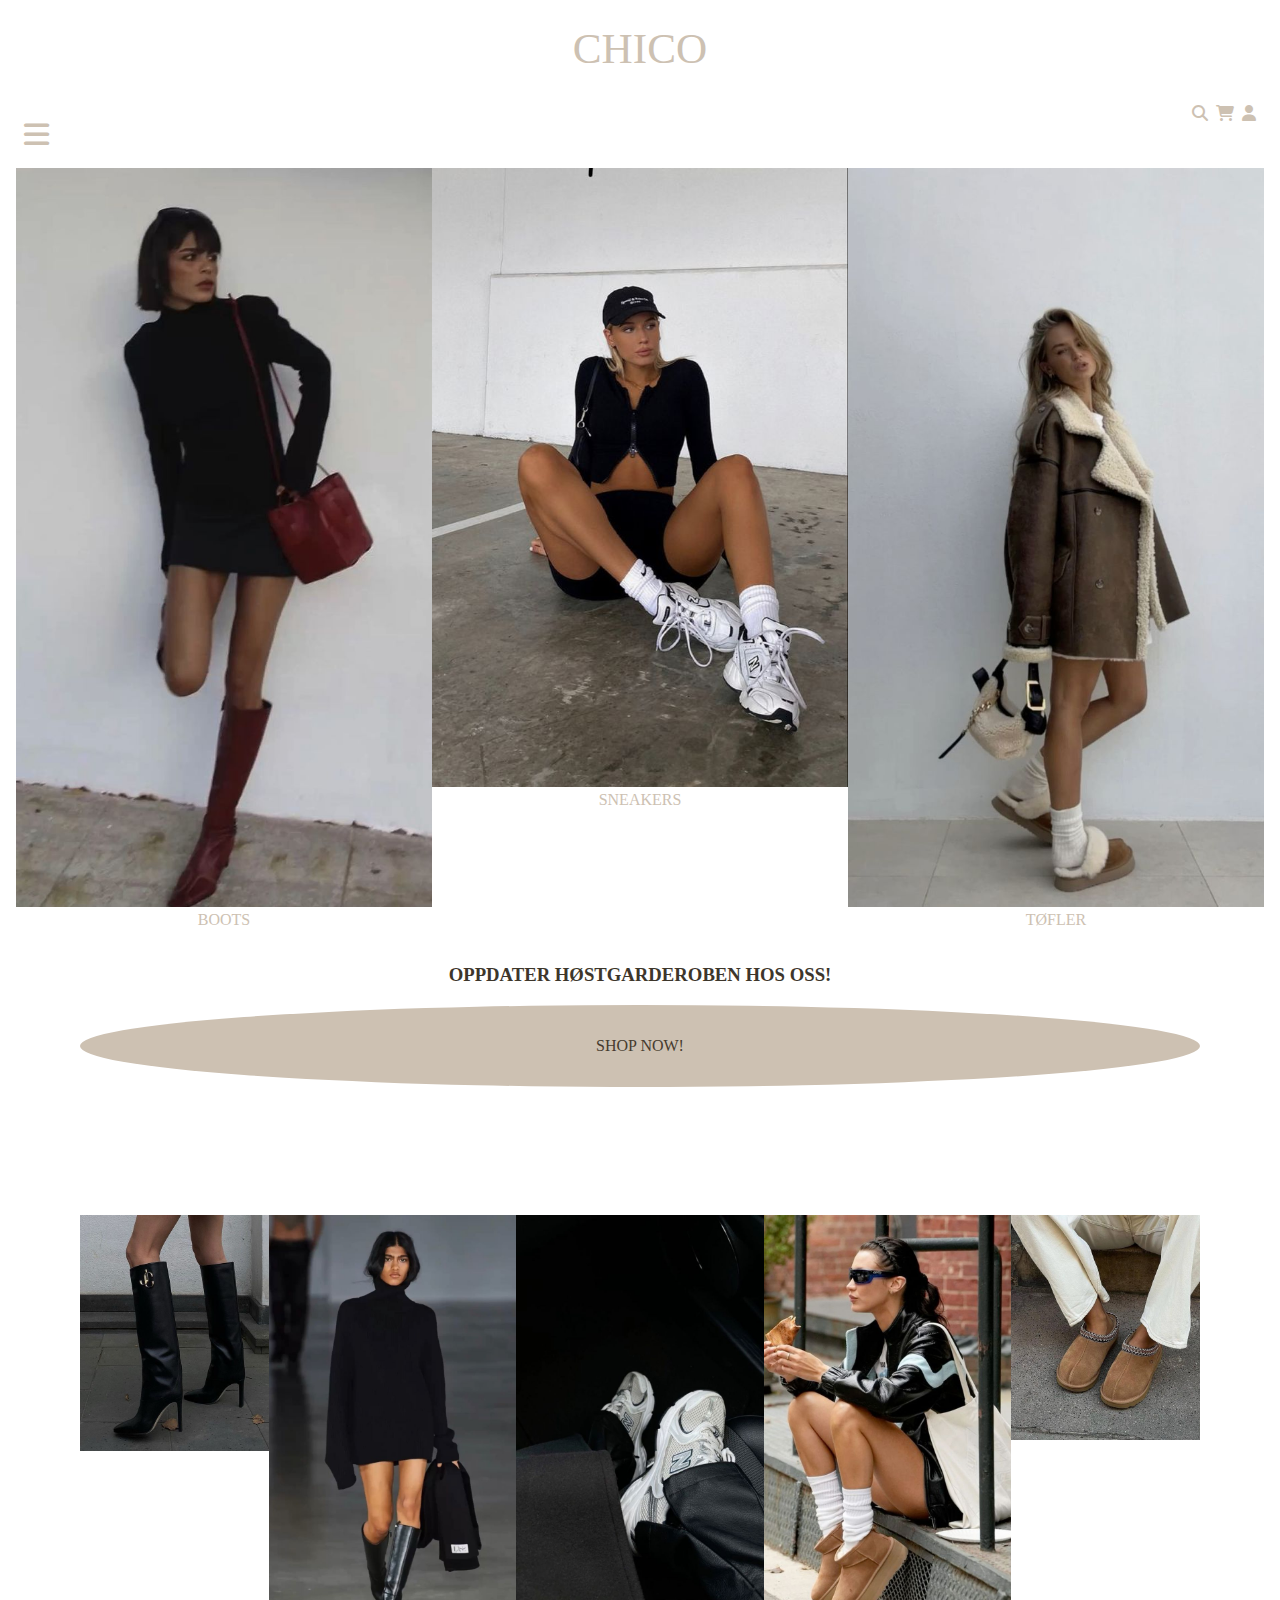
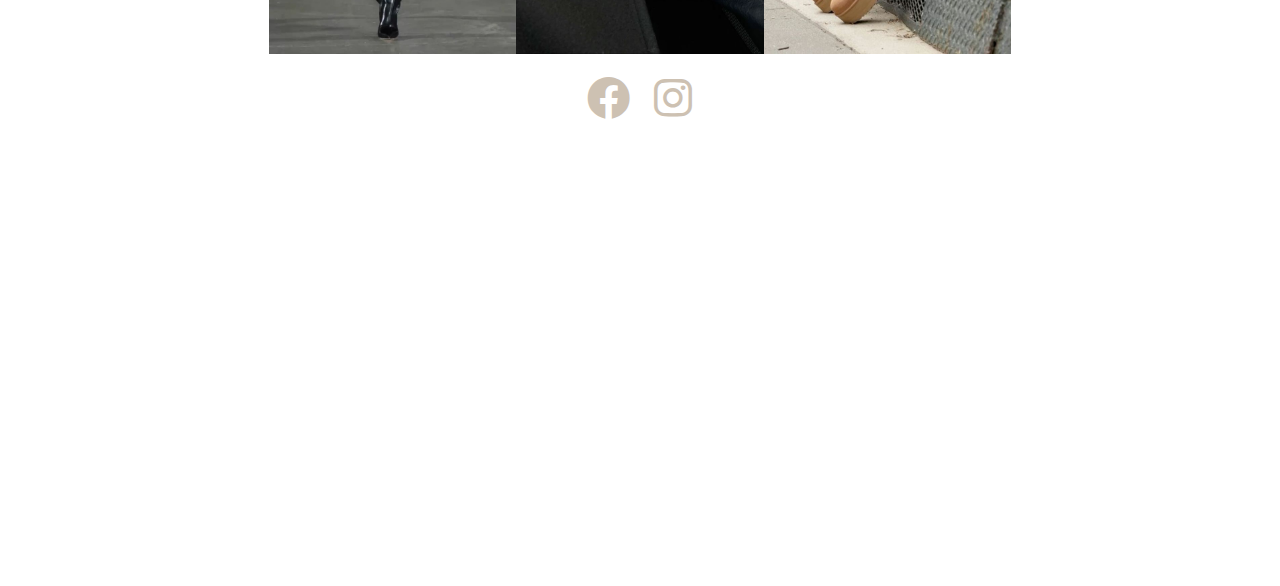
==== commit 55ad04bb: "ferdig med mobilversjon" ====
--- a/index.html
+++ b/index.html
@@ -24,6 +24,7 @@
                         <li><a href="#">NYHETER</a></li>
                         <li><a href="produkt.html">PRODUKTER</a></li>
                         <li><a href="#">MERKER</a></li>
+                        <li><a href="handlekurv.html">HANDLEKURV</a></li>
                         <li><a href="#">OM OSS</a></li>
                         <li><a href="#">KONTAKT OSS</a></li>
                     </ul>
@@ -34,21 +35,21 @@
             <section class="flex-container">
                 <article>
                     <img src="img/boots-hvit-vegg.jpg" alt="#" class="forside-bilder">
-                    <a href="#" class="read-btn">Boots</a>
+                    <a href="#" class="read-btn">BOOTS</a>
                 </article>
                 <article>   
                     <img src="img/sneaker-sitter.jpg" alt="#" class="forside-bilder">
-                    <a href="#" class="read-btn">Sneakers</a>
+                    <a href="#" class="read-btn">SNEAKERS</a>
                 </article>   
                 <article>
                     <img src="img/tøfler-hvit-vegg.jpg" alt="#" class="forside-bilder">
-                    <a href="#" class="read-btn">Tøfler</a>
+                    <a href="#" class="read-btn">TØFLER</a>
                 </article>
             </section>
 
             <section>
-                <h3> Oppdater høstgarderoben hos oss!</h3>
-                <a href="produkt.html" class="read-more-btn"> Shop now!</a>
+                <h3> OPPDATER HØSTGARDEROBEN HOS OSS!</h3>
+                <a href="produkt.html" class="read-more-btn"> SHOP NOW!</a>
             </section>
             <div>
                 <section>
--- a/css/style.css
+++ b/css/style.css
@@ -10,6 +10,22 @@
     font-weight: 500;
     color: rgb(205,193,178);
     padding: 1rem;
+}
+
+.handlekurv-ikoner{ /*HANDLEKURVSIDEN*/
+    display: flex;
+    justify-content: right;
+    position: relative;
+    gap:0.5rem;
+    padding: 1rem 1rem 0rem 0rem;
+    color: rgb(205,193,178);
+}
+
+#arrow-left{
+    display: flex;
+    padding: 0rem 2rem;
+    color: rgb(205,193,178);
+    font-size: 1.5rem;
 }
 
 header nav div{ /*FORSIDEN OG PRODUKTSIDEN*/
@@ -20,6 +36,10 @@
     padding: 1rem 1rem 0rem 0;
     color: rgb(205,193,178);
 }
+.handlekurv-navbar{
+    display: none;
+    text-decoration: none;
+}
 
 .produkt-navbar{ /*PRODUKTSIDE*/
     display: none;
@@ -37,6 +57,16 @@
 header nav p{ /*PRODUKTSIDE*/
     color: rgb(205,193,178);
     text-decoration-line: underline;
+}
+
+header nav label{ /*PRODUKTSIDE*/
+    display: flex;
+    justify-content: space-around;
+}
+
+header nav label input{ /*PRODUKTSIDE*/
+    width: 320px;
+    background-color: rgba(226, 219, 211, 0.775);
 }
 
 .navbar{ /*FORSIDEN*/
@@ -64,19 +94,26 @@
 h1{ /*PRODUKTSIDEN*/
     color: rgb(205,193,178);
     text-decoration-line: underline;
+    padding: 0rem 1rem;
+    margin: 1rem 0rem 0rem;
+}
+
+.filter-knapp{ /*PRODUKTSIDE*/
+    display: flex;
+    justify-content: right;
+    padding: 0rem 1rem 0rem 0rem;
 }
 
 header div a{ /*PRODUKTSIDE*/
-    background-color: rgb(11, 19, 19);
-    color: rgb(205,193,178);
-    text-decoration: none;
-    border-radius: 50%;
-}
-
-.pynt-produktside{
-    background-color: aqua;
-}
-
+    background-color: rgb(205,193,178);
+    color: rgb(61, 54, 43);
+    text-decoration: none;
+    border-radius: 15%;
+}
+
+.pynt-produktside{ /*PRODUKTSIDE*/
+    background-color: rgb(205,193,178);
+}
 
 main{ /*ALLE SIDENE*/
     width: 100%;
@@ -100,24 +137,51 @@
     height: auto;
 }
 
-.produkter{
+.produkter-1{ /*PRODUKTSIDE*/
     display: flex;
     flex-wrap: wrap;
     flex-direction: row;
 }
 
-.produktside-article{
+.produkter-2{ /*PRODUKTSIDE*/
+    display: flex;
+    flex-wrap: wrap;
+    flex-direction: row;
+}
+
+.produktside-article{ /*PRODUKTSIDE*/
     width: 50%;
     text-align: center;
 
 }
 
-.produktside-bilder{
+.produktside-bilder{ /*PRODUKTSIDE*/
     max-width: 100%;
     height: auto;
     width: 90%;
 }
 
+.handlekurv{
+    display: flex;
+    flex-direction: column;
+    background-color: rgb(205,193,178);
+}
+
+.handlekurv-article{
+    display: flex;
+    padding: 1rem;
+}
+
+.handlekurv-p{
+    padding: 1rem;
+}
+
+.handlekurv-bilder{
+    max-width: 100%;
+    height: auto;
+    width: 30%;
+}
+
 
 .read-btn{ /*FORSIDEN*/
     display: flex;
@@ -130,12 +194,18 @@
 main section h3{ /*FORSIDEN*/
     display: flex;
     justify-content: center;
-    color:rgb(205,193,178);
+    color:rgb(61, 54, 43);
+    padding: 1rem 2rem 0rem;
+    text-align: center;
 }
 
 main section article h3{
     display: flex;
     flex
+}
+
+main section article p{
+    color: rgb(61, 54, 43);
 }
 
 .read-more-btn{ /*ALLE SIDENE*/
@@ -159,6 +229,32 @@
     display: flex;
     flex-direction: row;
     justify-content: center;
+    padding: 4rem 4rem 0rem;
+}
+
+main aside{
+    background-color: rgb(205,193,178);
+    padding: 0rem 0rem 1rem;
+    margin: 1rem 0rem 0rem;
+}
+
+main aside h3{
+    display: flex;
+    background-color: rgba(242, 238, 233, 0.500);
+    color: rgb(70, 59, 46);
+    justify-content: center;
+    padding: 1rem;
+}
+
+
+.black-btn{
+    display: flex;
+    justify-content: center;
+    text-decoration: none;
+    padding: 1rem;
+    color: rgba(255, 166, 0, 0.758);
+    background-color: rgba(242, 238, 233, 0.500);
+    border-radius: 100px;
 }
 
 footer{ /*ALLE SIDENE*/
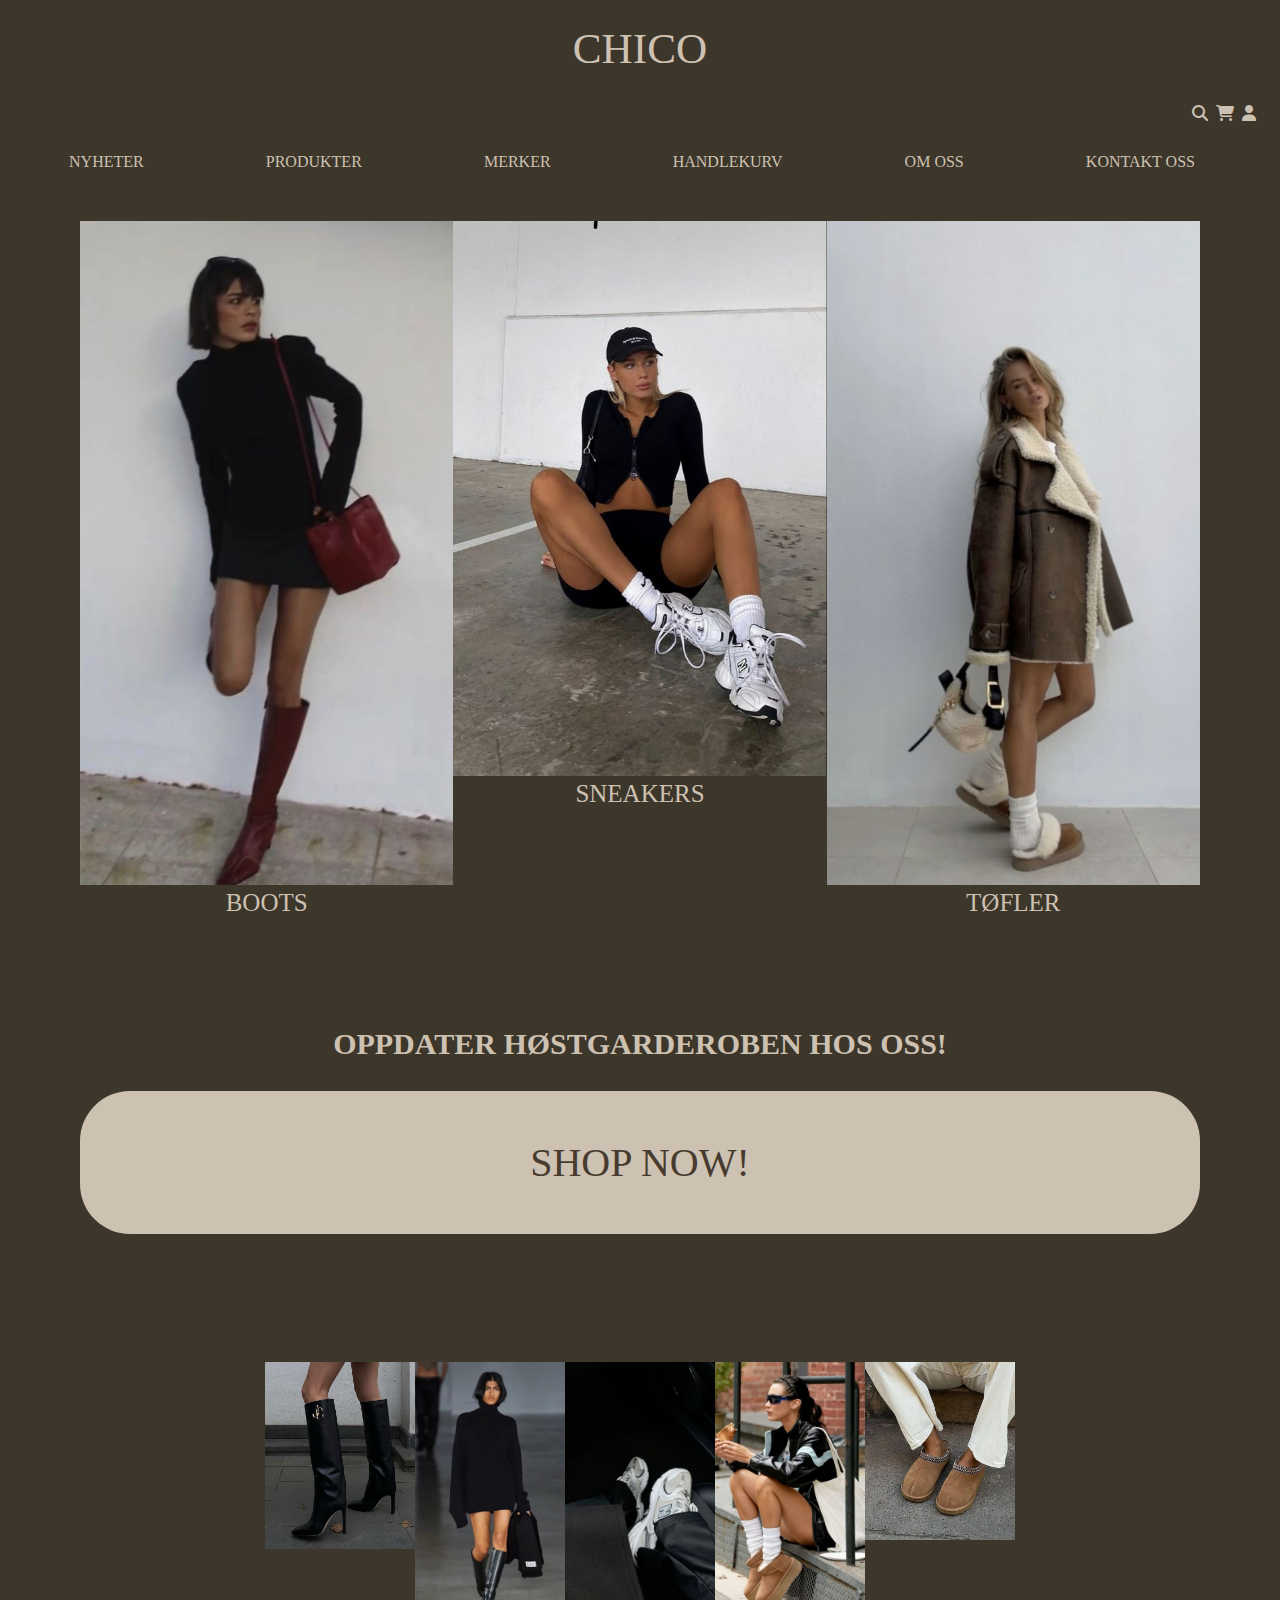
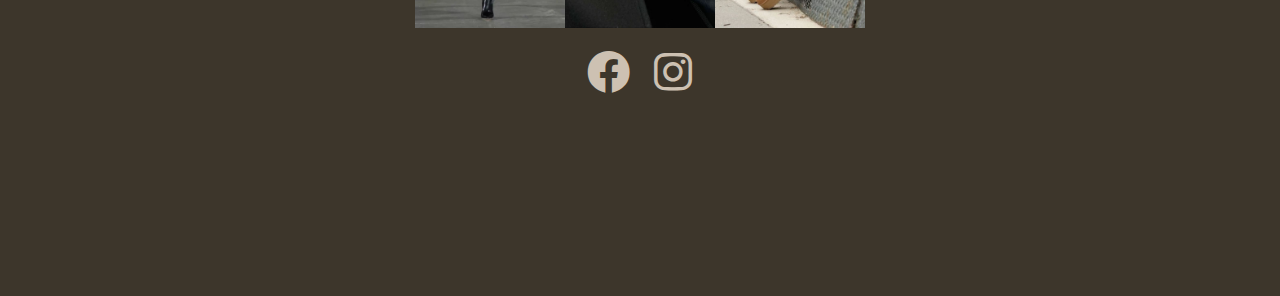
==== commit c5233122: "ferdig med siden" ====
--- a/index.html
+++ b/index.html
@@ -35,15 +35,15 @@
             <section class="flex-container">
                 <article>
                     <img src="img/boots-hvit-vegg.jpg" alt="#" class="forside-bilder">
-                    <a href="#" class="read-btn">BOOTS</a>
+                    <a href="produkt.html" class="read-btn">BOOTS</a>
                 </article>
                 <article>   
                     <img src="img/sneaker-sitter.jpg" alt="#" class="forside-bilder">
-                    <a href="#" class="read-btn">SNEAKERS</a>
+                    <a href="produkt.html" class="read-btn">SNEAKERS</a>
                 </article>   
                 <article>
                     <img src="img/tøfler-hvit-vegg.jpg" alt="#" class="forside-bilder">
-                    <a href="#" class="read-btn">TØFLER</a>
+                    <a href="produkt.html" class="read-btn">TØFLER</a>
                 </article>
             </section>
 
@@ -73,7 +73,8 @@
             <i class="fa-brands fa-facebook"></i>
             <i class="fa-brands fa-instagram"></i>           
         </footer>
-        <script>
+        <!--Java script koden under er hentet fra forelesning-->
+        <script> 
 
             let x = document.querySelector(".navbar")
             
--- a/css/style.css
+++ b/css/style.css
@@ -1,6 +1,34 @@
 *{
     box-sizing: border-box;
 }
+
+body{
+    background-color: rgb(61, 54, 43);
+}
+
+#grid-container{ /*ALLE SIDENE*/
+    display: grid;
+    grid-template-areas: "header"
+                        "main"
+                        "footer";
+    grid-row-gap: 10px;
+    grid-column-gap: 10px;
+    grid-template-rows: 0fr 3fr 0fr;
+}
+
+
+header{ /*ALLE SIDENE*/
+  grid-area: header;
+}
+
+main{ /*ALLE SIDENE*/
+    grid-area: main;
+}
+
+footer{ /*ALLE SIDENE*/
+    grid-area: footer;
+}
+
 
 #logo{ /*ALLE SIDENE*/
     display: grid;
@@ -67,6 +95,7 @@
 header nav label input{ /*PRODUKTSIDE*/
     width: 320px;
     background-color: rgba(226, 219, 211, 0.775);
+    border-radius: 50px;
 }
 
 .navbar{ /*FORSIDEN*/
@@ -108,7 +137,8 @@
     background-color: rgb(205,193,178);
     color: rgb(61, 54, 43);
     text-decoration: none;
-    border-radius: 15%;
+    border-radius: 50px;
+    padding: 0.2rem;
 }
 
 .pynt-produktside{ /*PRODUKTSIDE*/
@@ -194,14 +224,14 @@
 main section h3{ /*FORSIDEN*/
     display: flex;
     justify-content: center;
-    color:rgb(61, 54, 43);
+    color:rgb(205,193,178);
     padding: 1rem 2rem 0rem;
     text-align: center;
 }
 
 main section article h3{
     display: flex;
-    flex
+    color:rgb(61, 54, 43);
 }
 
 main section article p{
@@ -216,7 +246,7 @@
     justify-content: center;
     padding: 2rem;
     margin: 0rem 4rem 4rem;
-    border-radius:50%;
+    border-radius:50px;
 }
 
 .some-bilder{ /*FORSIDEN*/
@@ -232,13 +262,13 @@
     padding: 4rem 4rem 0rem;
 }
 
-main aside{
+main aside{ /*HANDLEKURV*/
     background-color: rgb(205,193,178);
     padding: 0rem 0rem 1rem;
     margin: 1rem 0rem 0rem;
 }
 
-main aside h3{
+main aside h3{ /*HANDLEKURV*/
     display: flex;
     background-color: rgba(242, 238, 233, 0.500);
     color: rgb(70, 59, 46);
@@ -247,7 +277,7 @@
 }
 
 
-.black-btn{
+.black-btn{ /*HANDLEKURV*/
     display: flex;
     justify-content: center;
     text-decoration: none;
@@ -267,33 +297,95 @@
 
 
 
-
-
-/*@media only screen and (min-width:600px)*/
-
-    #grid-container{ /*ALLE SIDENE*/
-        display: grid;
-        grid-template-areas: "header header header"
-                            "main main main"
-                            "footer footer footer";
-        grid-row-gap: 10px;
-        grid-column-gap: 10px;
-        grid-template-columns: 1fr 1fr 1fr;
-        grid-template-rows: 0fr 3fr 1fr;
-    }
-
-
-    header{ /*ALLE SIDENE*/
-      grid-area: header;
-    }
-
-    main{ /*ALLE SIDENE*/
-        grid-area: main;
-    }
-
-    footer{ /*ALLE SIDENE*/
-        grid-area: footer;
-    }
+@media only screen and (min-width:600px){
+
+        #grid-container{ /*ALLE SIDENE*/
+            display: grid;
+            grid-template-areas: "header header header"
+                                "main main main"
+                                "footer footer footer";
+            grid-row-gap: 10px;
+            grid-column-gap: 10px;
+            grid-template-columns: 1fr 1fr 1fr;
+            grid-template-rows: 0fr 6fr 1fr;
+         }
+
+        #ham{ /*FORSIDE OG PRODUKTSIDE*/
+            display: none;
+        }
+
+        .navbar{ /*FORSIDE*/
+            display: flex;
+            justify-content: space-around;
+            list-style-type: none;
+            padding: 1rem 1rem 1rem 0rem;
+        }
+
+        header nav ul li a{ /*FORSIDE*/
+            text-decoration: none;
+            color: rgb(205,193,178);
+        }
+
+        .flex-container{ /*FORSIDE*/
+            padding: 0rem 4rem 4rem 4rem;
+        }
+
+        .read-btn{ /*FORSIDE*/
+            font-size: 25px;
+        }
+
+        main section h3{ /*FORSIDE*/
+            font-size: 30px;
+        }
+
+        .read-more-btn{ /*FORSIDE*/
+            padding: 3rem;
+            font-size: 40px;
+        }
+
+        .some-bilder{ /*FORSIDE*/
+            max-width: 150px;
+        }
+
+        .produkt-navbar{ /*PRODUKTSIDE*/
+            display: flex;
+            list-style-type: none;
+            justify-content: space-around;
+            padding: 1rem 1rem 1rem 0rem;
+            font-size: 20px;
+        }
+
+        header nav p{ /*PRODUKTSIDE*/
+            padding: 1rem 1rem 0rem;
+            margin: 1rem 0rem 0rem;
+            font-size: 18px;
+        }
+
+        header nav label{ /*PRODUKTSIDE*/
+            padding: 0rem 0rem 3rem;
+        }
+
+        header nav label input{ /*PRODUKTSIDE*/
+            font-size: 25px;
+            width: 500px;
+        }
+
+        h1{ /*PRODUKTSIDE*/
+            text-align: center;
+            font-size: 40px;
+        }
+
+        .filter-knapp{ /*PRODUKTSIDE*/
+            font-size:30px;
+        }
+
+        .filter-btn{ /*PRODUKTSIDE*/
+            padding: 1rem;
+            margin: 0rem 0rem 1rem;
+            border-radius: 50px;
+        }
+
+       
 
 }
 
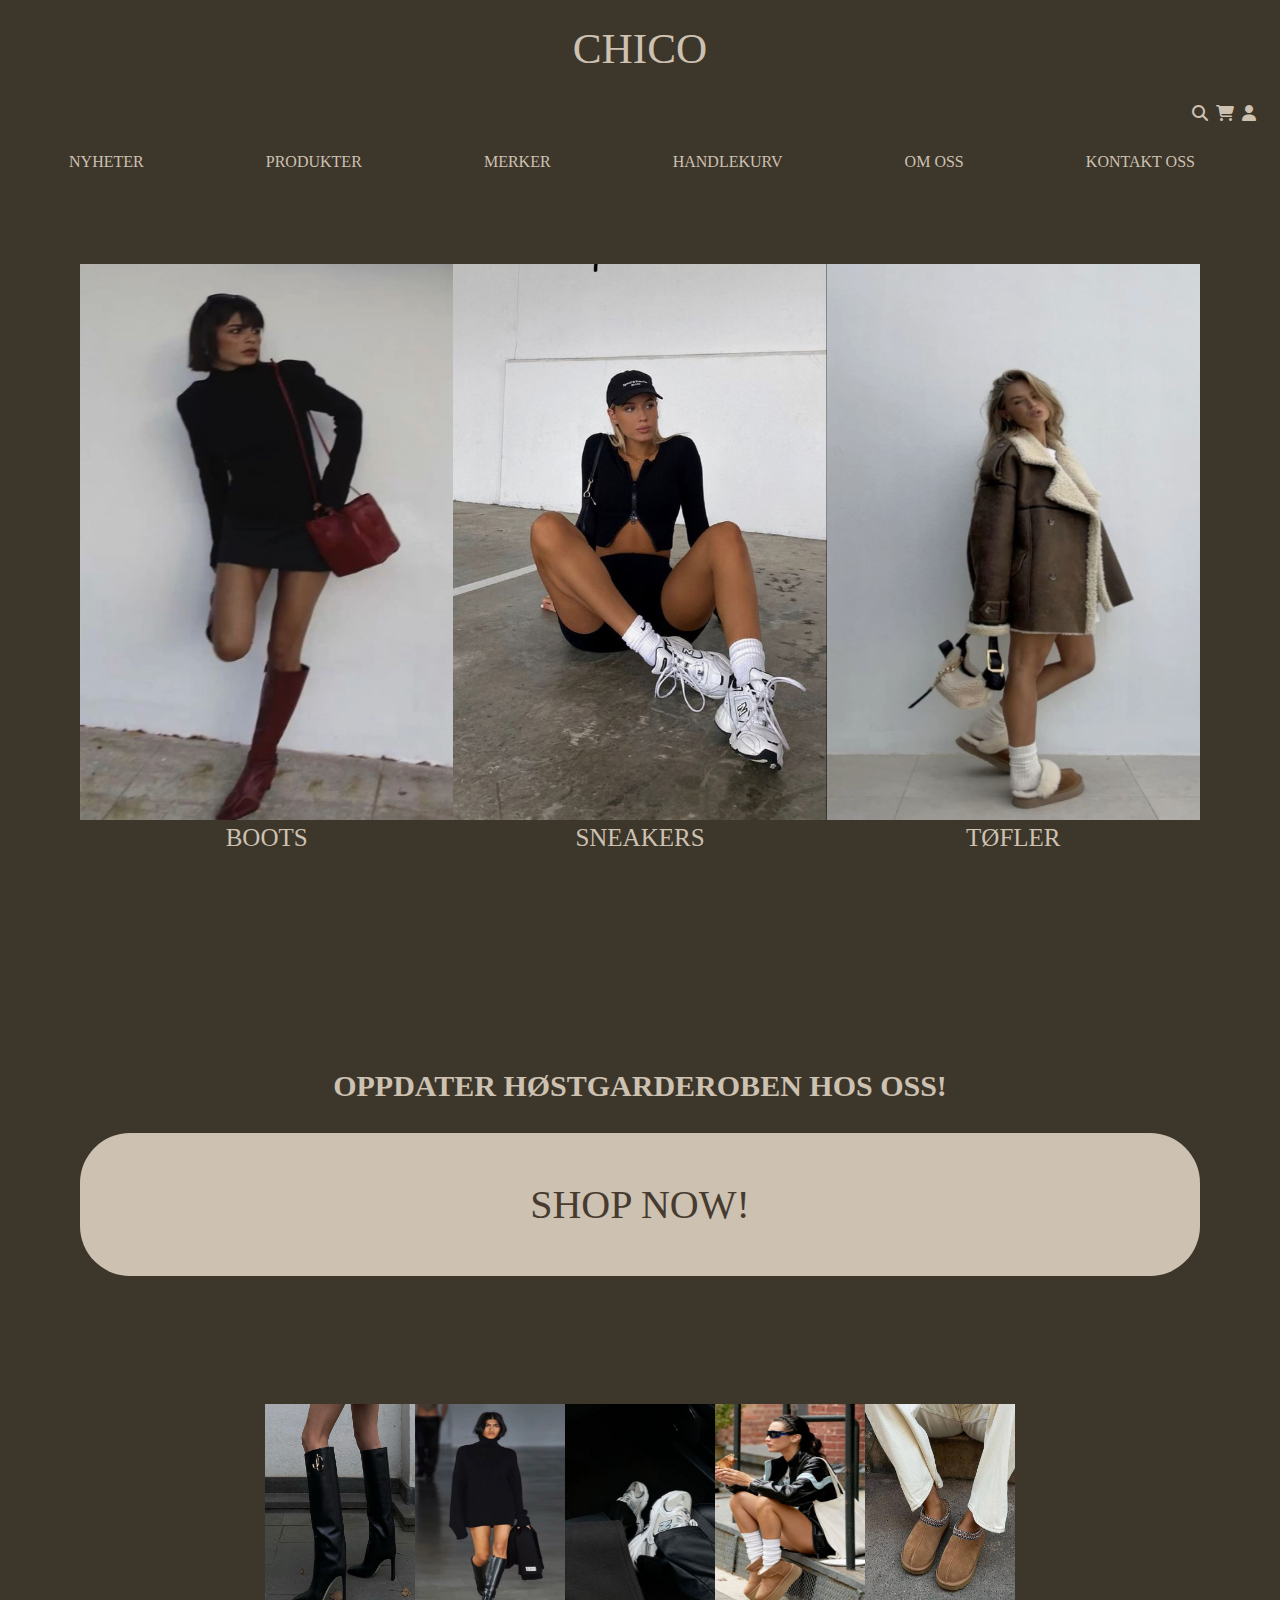
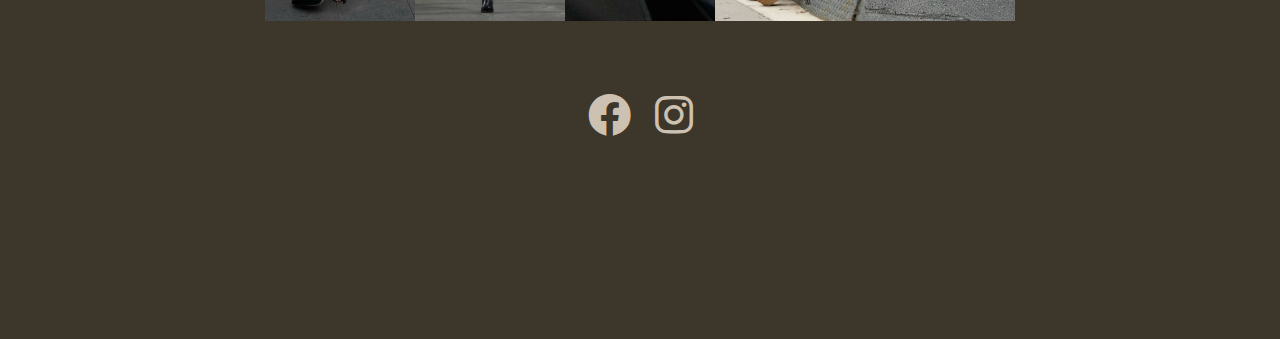
==== commit d56d108f: "ferdig oppgave" ====
--- a/index.html
+++ b/index.html
@@ -15,7 +15,7 @@
         <header>
                 <nav>
                     <a href="#" id="logo">CHICO</a> <!--Logo-->
-                    <div>
+                    <div> 
                         <i class="fa-solid fa-magnifying-glass"></i>
                         <i class="fa-solid fa-cart-shopping"></i>
                         <i class="fa-regular fa-user"></i>
@@ -35,14 +35,17 @@
             <section class="flex-container">
                 <article>
                     <img src="img/boots-hvit-vegg.jpg" alt="#" class="forside-bilder">
+                    <!--https://no.pinterest.com/pin/149533650119932240/-->
                     <a href="produkt.html" class="read-btn">BOOTS</a>
                 </article>
                 <article>   
                     <img src="img/sneaker-sitter.jpg" alt="#" class="forside-bilder">
+                    <!--https://no.pinterest.com/pin/1759287345765280/ -->
                     <a href="produkt.html" class="read-btn">SNEAKERS</a>
                 </article>   
                 <article>
                     <img src="img/tøfler-hvit-vegg.jpg" alt="#" class="forside-bilder">
+                    <!--https://no.pinterest.com/pin/611785930650629727/-->
                     <a href="produkt.html" class="read-btn">TØFLER</a>
                 </article>
             </section>
@@ -54,18 +57,23 @@
             <div>
                 <section>
                      <img src="img/svarte-boots.jpg" alt="#" class="some-bilder">
+                     <!--https://no.pinterest.com/pin/53972895527183555/-->
                 </section>
                 <section>
                     <img src="img/catwalk.jpg" alt="#" class="some-bilder">
+                    <!--https://no.pinterest.com/pin/388294799134687611/-->
                 </section>
                 <section>
                     <img src="img/hvit-sneakers-bil.jpg" alt="#" class="some-bilder">
+                    <!--https://no.pinterest.com/pin/663718063852752085/-->
                 </section>
                 <section>
                     <img src="img/bella-ugg.jpg" alt="#" class="some-bilder">
+                    <!--https://no.pinterest.com/pin/687784174363261637/-->
                 </section>
                 <section>
                     <img src="img/ugg-tasman.jpg" alt="#" class="some-bilder">
+                    <!--https://no.pinterest.com/pin/406379566387078228/-->
                 </section>
             </div>
         </main>
@@ -73,7 +81,7 @@
             <i class="fa-brands fa-facebook"></i>
             <i class="fa-brands fa-instagram"></i>           
         </footer>
-        <!--Java script koden under er hentet fra forelesning-->
+        <!--Java script koden under er hentet fra forelesning til ann-charlotte-->
         <script> 
 
             let x = document.querySelector(".navbar")
--- a/css/style.css
+++ b/css/style.css
@@ -1,3 +1,4 @@
+
 *{
     box-sizing: border-box;
 }
@@ -7,6 +8,7 @@
 }
 
 #grid-container{ /*ALLE SIDENE*/
+    /* inspirasjon for css for grid er hentet fra webstricks https://lms.webtricks.blog/kurs/webutvikling/css-grid/grid-container*/
     display: grid;
     grid-template-areas: "header"
                         "main"
@@ -141,9 +143,7 @@
     padding: 0.2rem;
 }
 
-.pynt-produktside{ /*PRODUKTSIDE*/
-    background-color: rgb(205,193,178);
-}
+
 
 main{ /*ALLE SIDENE*/
     width: 100%;
@@ -164,7 +164,8 @@
 
 .forside-bilder{ /*FORSIDEN*/
     max-width: 100%;
-    height: auto;
+    height: 80%;
+    width: 100%;
 }
 
 .produkter-1{ /*PRODUKTSIDE*/
@@ -173,22 +174,20 @@
     flex-direction: row;
 }
 
-.produkter-2{ /*PRODUKTSIDE*/
-    display: flex;
-    flex-wrap: wrap;
-    flex-direction: row;
-}
+
 
 .produktside-article{ /*PRODUKTSIDE*/
-    width: 50%;
+    width: 100%;
     text-align: center;
-
+    padding: 3rem;
+    background-color: rgb(205,193,178);
+    margin: 2rem;
 }
 
 .produktside-bilder{ /*PRODUKTSIDE*/
     max-width: 100%;
-    height: auto;
-    width: 90%;
+    height: 70%;
+    width: 80%;
 }
 
 .handlekurv{
@@ -232,10 +231,16 @@
 main section article h3{
     display: flex;
     color:rgb(61, 54, 43);
+    padding: 0rem 1rem 0rem;
+    font-size: 16px;
+    margin: 0.5rem;
 }
 
 main section article p{
     color: rgb(61, 54, 43);
+    padding: 0;
+    margin: 0;
+
 }
 
 .read-more-btn{ /*ALLE SIDENE*/
@@ -251,7 +256,7 @@
 
 .some-bilder{ /*FORSIDEN*/
     max-width: 100%;
-    height: auto;
+    height: 80%;
     width: 100%;
 }
 
@@ -276,6 +281,15 @@
     padding: 1rem;
 }
 
+table{ /* table og td css er hentet fra w3schools https://www.w3schools.com/css/css_table.asp*/
+    border-collapse: collapse; 
+    
+}
+
+td{
+    border-bottom: 1px solid #ddd;
+}
+
 
 .black-btn{ /*HANDLEKURV*/
     display: flex;
@@ -299,15 +313,16 @@
 
 @media only screen and (min-width:600px){
 
-        #grid-container{ /*ALLE SIDENE*/
+    /*css for grid er hentet fra webtricks https://lms.webtricks.blog/kurs/webutvikling/css-grid/grid-container*/
+        #grid-container{ /*ALLE SIDENE*/ 
             display: grid;
             grid-template-areas: "header header header"
                                 "main main main"
                                 "footer footer footer";
             grid-row-gap: 10px;
             grid-column-gap: 10px;
-            grid-template-columns: 1fr 1fr 1fr;
-            grid-template-rows: 0fr 6fr 1fr;
+            grid-template-columns: 0fr 3fr 0fr;
+            grid-template-rows: 1fr 6fr 1fr;
          }
 
         #ham{ /*FORSIDE OG PRODUKTSIDE*/
@@ -385,341 +400,7 @@
             border-radius: 50px;
         }
 
-       
-
-}
-
-
-
-
-/*
-body{ /*FORSIDEN
-    font-family: Arial, Helvetica, sans-serif;
-    background-color: rgb(61, 54, 43);
-    max-width: 900px;
-    width: 100%;
-    margin: 0 auto;
-}
-
-#grid-container{
-    display: grid;
-    grid-template-areas: "header" "main" "section" "section" "footer";
-}
-
-header, main, footer{
-    padding: 1rem;
-}
-
-#logo{
-    display: flex;
-    text-decoration: none; /*får vekk understre
-    justify-content: center;
-    font-size: calc(1.5em + 1.5vw);
-    font-weight: 500;
-    
-    /*tykkelsen på skriften
-    color:rgb(205,193,178);
-}
-
-
-header{
-    color:rgb(205,193,178);
-
-}
-
-header div{ /* denne tilhører handlekurv siden
-    display: flex;
-    justify-content: right;
-    position: relative;
-    gap: 0.5rem;
-    padding: 1rem 1rem 0rem 0;
-}
-
-header nav div{ /*ikonene i høyre hjørne
-    display: flex;
-    justify-content: right;
-    position: relative;
-    gap: 0.5rem;
-    padding: 1rem 1rem 0rem 0;
-}
-
-#ham{
-    display: flex;
-    justify-content: left;
-    font-size: calc(1.5em + 1.5vw);
-    padding: 0rem 0rem 0rem 1rem;
-}
-
-header nav ul{ /*home products about
-    list-style-type: none; /*tar vekk punktene i listen
-    display: none;
-    text-decoration: none;
-}
-
-header nav a{
-    display: flex;
-    justify-content: space-between;
-    text-transform: uppercase; /*store bokstaver
-    color:rgb(205,193,178);
-} 
-
-.navbar{
-    display: none;
-    text-decoration: none;
-}
-
-
-.responsive{
-    display: flex;
-    flex-direction: column;
-    position: absolute;
-    background-color: #a89e9e;
-    top: 98px;
-    width:100%;
-    list-style: none;
-    padding: 0;
-}
-
-.responsive a{
-    color: #fff;
-    display: inline-block;
-    text-decoration: none;
-    padding:1rem;
-}
-
-h1{
-    color: rgb(205,193,178);
-}
-
-main{
-    grid-area: main;
-    padding: 0rem 0rem 1rem 0rem;
-
-}
-
-/*.flex-con{
-    display: flex;
-    flex-direction: row;
-    justify-content: space-evenly;
-    padding: 2rem 6rem 0rem 6rem;
-}*/
-
-/*main section article img{
-   display: flex;
-   width:32%;
-   height: 180px;  
-}
-
-
-.read-btn{
-    display: flex;
-    color: rgb(205,193,178);
-    text-decoration: none;
-   
-}
-
-.read-more-btn{
-    display: flex;
-    background-color:rgb(205,193,178);
-    color:rgb(70, 59, 46);
-    text-decoration: none;
-    justify-content: center;
-    padding: 2rem;
-    margin: 0rem 4rem 4rem;
-}
-
-
-
-
-section h3{
-    display: flex;
-    justify-content: center;
-    color:rgb(205,193,178);
-}
-
-section img{
-    display: flex;
-    justify-content:space-around;
-    width: 200px;
-}
-
-
-main aside{
-    background-color:rgb(205,193,178);
-}
-
-aside{
-    display: flex;
-    justify-content: center;
-}
-
-aside h3{
-    display: flex;
-    justify-content: center;
-}
-
-.black-btn{
-    display: flex;
-    justify-content: center;
-    text-decoration: none;
-    color: rgb(61, 54, 43);
-    background-color:rgb(203, 160, 106);
-    padding: 1.5rem;
-}
-
-
-.svarte-boots{ /*bilde over footer
-    
-    width:120px;
-    position: absolute;
-    left: 85px;
-    top: 1000px;
-    height: 213px;
-}
-
-.catwalk{ /*bilde over footer
-   
-    width: 120px;
-    position: absolute;
-    left: 218px;
-    top: 1000px;
-}
-
-.hvit-sneakers-bil{
-   
-    width: 120px;
-    position: absolute;
-    left: 350px;
-    top: 1000px;
-}
-
-.bella{
-   
-    width: 120px;
-    position: absolute;
-    left: 480px;
-    top: 1000px;
-}
-
-.ugg-tasman{
-    
-    width: 120px;
-    position: absolute;
-    left: 615px;
-    top: 1000px;
-    height: 213px;
-}
-
-footer{
-    display: flex;
-    color:rgb(205,193,178);
-    justify-content: center;
-    gap: 1.5rem;
-    font-size: calc(1.5em + 1.5vw);
-}
-
-
-@media only screen and (min-width:600px){
-
-    #grid-container{
-        grid-template-areas: "header" "main" "footer";
-    }
-
-    #logo{
-        font-size: 100px;
-        padding: 3rem;
-    }
-
-    header nav div{
-        font-size: xx-large;
-    }
-
-
-    .navbar{
-        display: flex;
-        text-decoration: none;
-        flex-direction: row;
-        gap: 2rem;
-        justify-content: center;
-        font-size: calc(1em + 1vw);
-    }
-
-    #ham, .fa-magnifying-glass{
-        display: none;
-    }
-
-    .flex-section{
-        display: flex;
-        justify-content: left;
-        width: 35%;
-    }
-
-    .flex-container{
-        display: flex;
-        flex-direction: row;
-        justify-content: center;
-    }
-    
-    main{
-        display: flex;
-        justify-content: center;
-        flex-direction: column;
-        width: 100%;
-        padding: 2rem;
-        margin: 1rem;
-    }
-
-
-    main section article img{
-        display: flex;
-        width:large;
-        height: max-content;
-    }
-
-    main section article a{
-        display: flex;
-        font-size: 85px;
-        font-weight: 500;
-    }
-
-    section h3{
-        display: flex;
-        font-size: 70px;
-        font-weight: normal;
-    }
-
-    .read-more-btn{
-        display: flex;
-        font-size:110px;
-    }
-
-    aside{
-        display: flex;
-        text-decoration: none;
-        justify-content: center;
-        background-color: rgb(205,193,178);
-        padding: 5rem;
-
-    }
-
-    aside h3{
-        display: flex;
-        justify-content: center;
-        position: absolute;
-        top: 1150px;
-    }
-
-    aside p{
-        display: flex;
-        justify-content: left;
-    }
-
-    aside a{
-        display: flex;
-        justify-content: center;
-        position: absolute;
-        top: 1288px;
-    }
-
-}
-*/+        main aside{
+            display: grid;
+        }
+}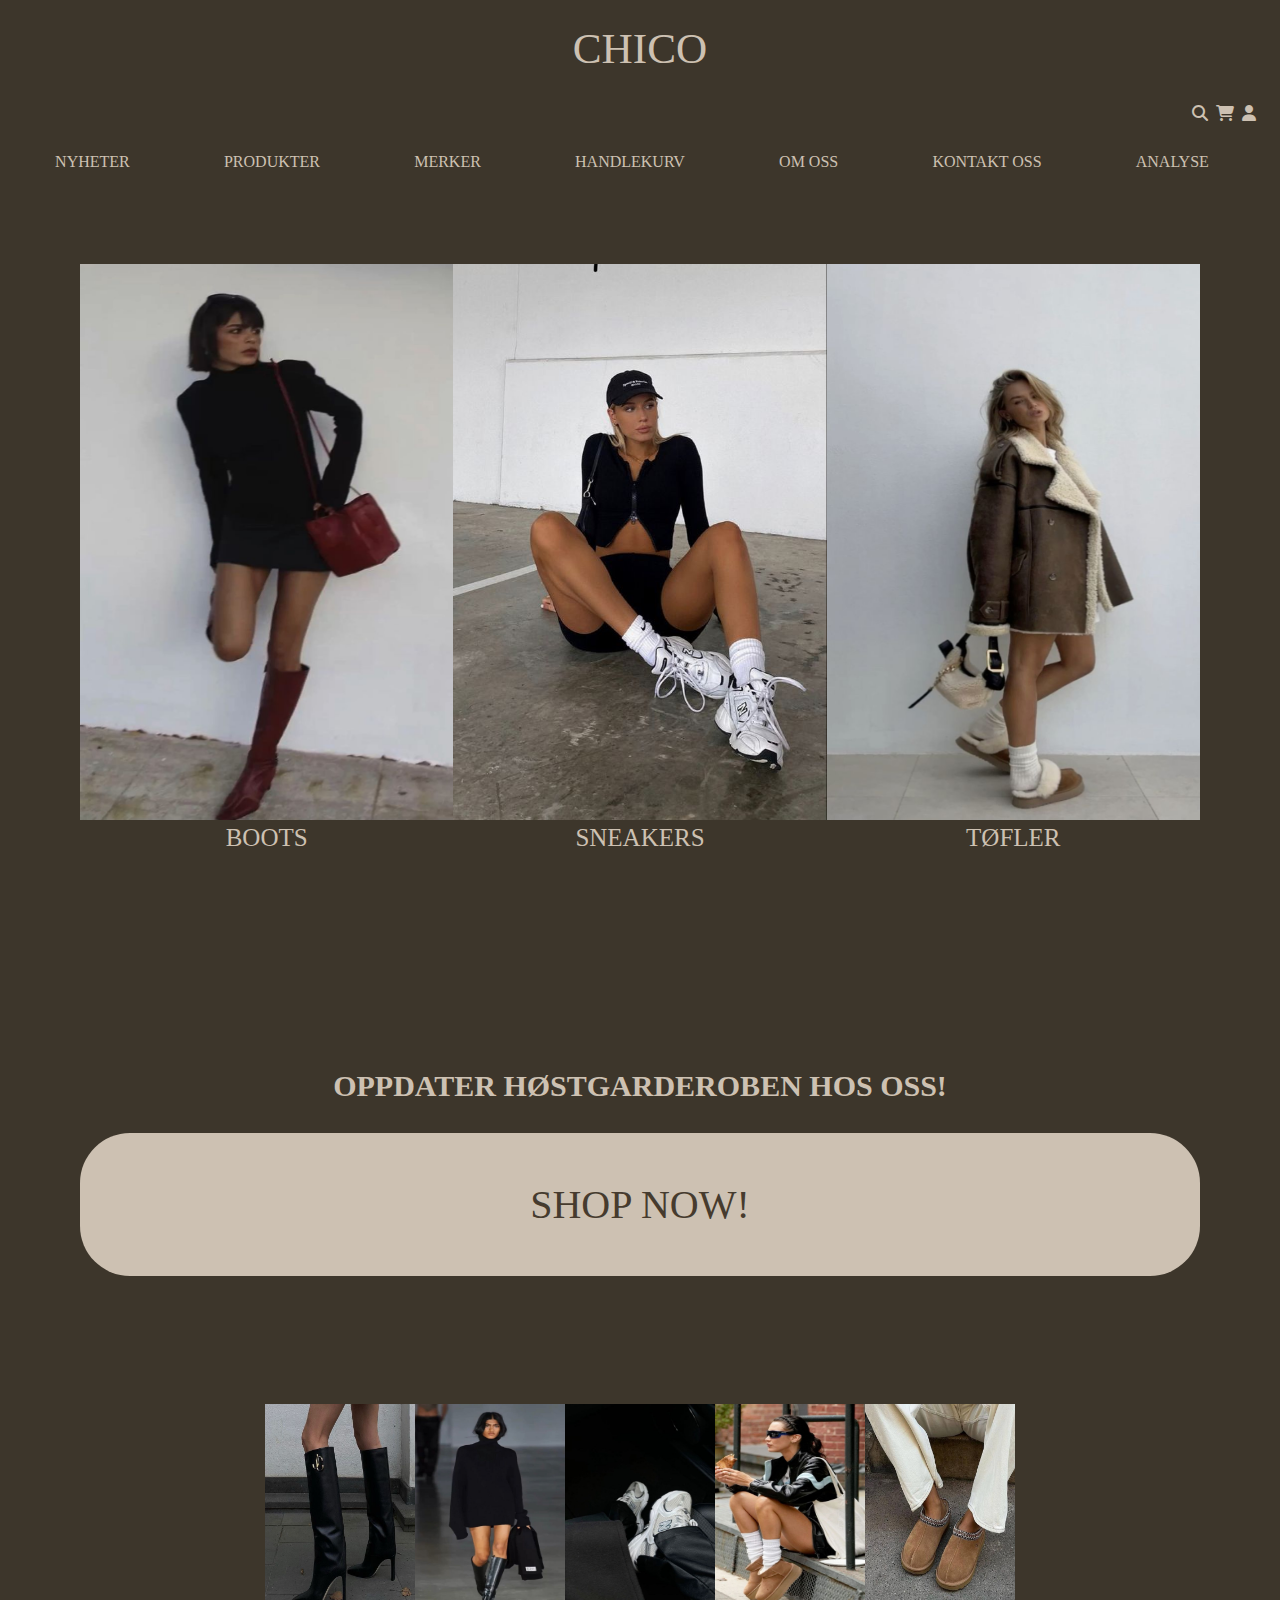
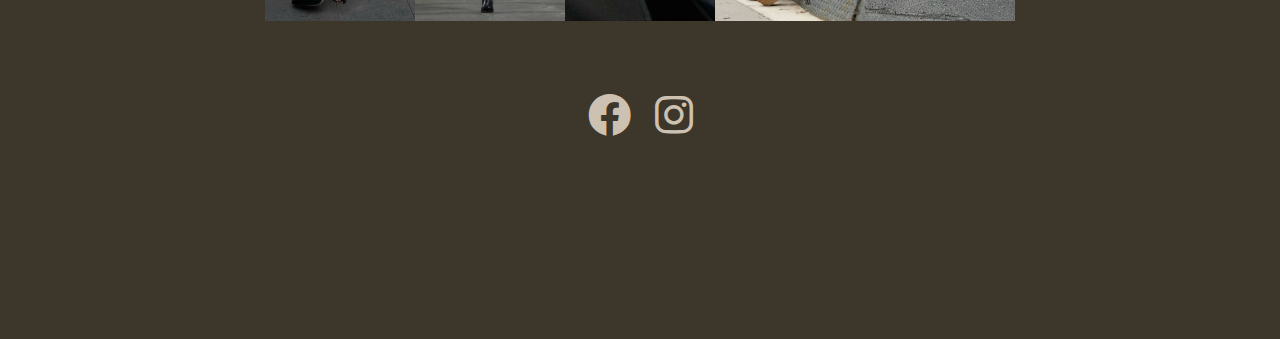
==== commit bb8c47ef: "begynt på oblig 4" ====
--- a/index.html
+++ b/index.html
@@ -2,6 +2,7 @@
 <html lang="nb">
     <head>
         <meta name="viewport" content="width=device-width, initial-scale=1.0">
+        <meta name="description" content="forside til skobutikk">
         <meta charset="utf-8">
         <link rel="stylesheet" href="https://necolas.github.io/normalize.css/8.0.1/normalize.css" type="text/css">
         <link href="css/font/css/fontawesome.css" rel="stylesheet">
@@ -27,6 +28,7 @@
                         <li><a href="handlekurv.html">HANDLEKURV</a></li>
                         <li><a href="#">OM OSS</a></li>
                         <li><a href="#">KONTAKT OSS</a></li>
+                        <li><a href="analyse.html">ANALYSE</a></li>
                     </ul>
                 </nav>
                 <i id="ham" class="fa-solid fa-bars"></i>
@@ -34,17 +36,17 @@
         <main>
             <section class="flex-container">
                 <article>
-                    <img src="img/boots-hvit-vegg.jpg" alt="#" class="forside-bilder">
+                    <img src="img/boots-hvit-vegg.jpg" alt="boots med hvit bakgrunn" class="forside-bilder">
                     <!--https://no.pinterest.com/pin/149533650119932240/-->
                     <a href="produkt.html" class="read-btn">BOOTS</a>
                 </article>
                 <article>   
-                    <img src="img/sneaker-sitter.jpg" alt="#" class="forside-bilder">
+                    <img src="img/sneaker-sitter.jpg" alt="sneakers sittende forran hvit vegg" class="forside-bilder">
                     <!--https://no.pinterest.com/pin/1759287345765280/ -->
                     <a href="produkt.html" class="read-btn">SNEAKERS</a>
                 </article>   
                 <article>
-                    <img src="img/tøfler-hvit-vegg.jpg" alt="#" class="forside-bilder">
+                    <img src="img/tøfler-hvit-vegg.jpg" alt="tøfler forran hvit vegg" class="forside-bilder">
                     <!--https://no.pinterest.com/pin/611785930650629727/-->
                     <a href="produkt.html" class="read-btn">TØFLER</a>
                 </article>
@@ -56,23 +58,23 @@
             </section>
             <div>
                 <section>
-                     <img src="img/svarte-boots.jpg" alt="#" class="some-bilder">
+                     <img src="img/svarte-boots.jpg" alt="svarte boots" class="some-bilder">
                      <!--https://no.pinterest.com/pin/53972895527183555/-->
                 </section>
                 <section>
-                    <img src="img/catwalk.jpg" alt="#" class="some-bilder">
+                    <img src="img/catwalk.jpg" alt="catwalk bilde med svarte klær" class="some-bilder">
                     <!--https://no.pinterest.com/pin/388294799134687611/-->
                 </section>
                 <section>
-                    <img src="img/hvit-sneakers-bil.jpg" alt="#" class="some-bilder">
+                    <img src="img/hvit-sneakers-bil.jpg" alt="bilde av hvite sneakers i en bil" class="some-bilder">
                     <!--https://no.pinterest.com/pin/663718063852752085/-->
                 </section>
                 <section>
-                    <img src="img/bella-ugg.jpg" alt="#" class="some-bilder">
+                    <img src="img/bella-ugg.jpg" alt="bella hadid med uggs" class="some-bilder">
                     <!--https://no.pinterest.com/pin/687784174363261637/-->
                 </section>
                 <section>
-                    <img src="img/ugg-tasman.jpg" alt="#" class="some-bilder">
+                    <img src="img/ugg-tasman.jpg" alt="bilde av uggs tasmam" class="some-bilder">
                     <!--https://no.pinterest.com/pin/406379566387078228/-->
                 </section>
             </div>
--- a/css/style.css
+++ b/css/style.css
@@ -309,6 +309,44 @@
     font-size: calc(1.5em + 1.5vw);
 }
 
+.analyse-p{
+    color: rgb(205,193,178);
+}
+
+h2{
+    display: flex;
+    justify-content: center;
+    color:rgb(205,193,178);
+    padding: 1rem 2rem 0rem;
+    text-align: center;
+}
+
+.overskrift{
+    color: rgb(205,193,178);
+    justify-content: left;
+}
+
+
+h4{
+    color: rgb(205,193,178);
+}
+
+h6{
+    color: rgb(205,193,178);
+}
+
+.analyse-bilder{
+    max-width: 30%;
+    height: 20%;
+    width: 50%;
+}
+.analyse-table{
+    background-color: #fff;
+}
+
+.liste{
+    color: rgb(205,193,178);
+}
 
 
 @media only screen and (min-width:600px){
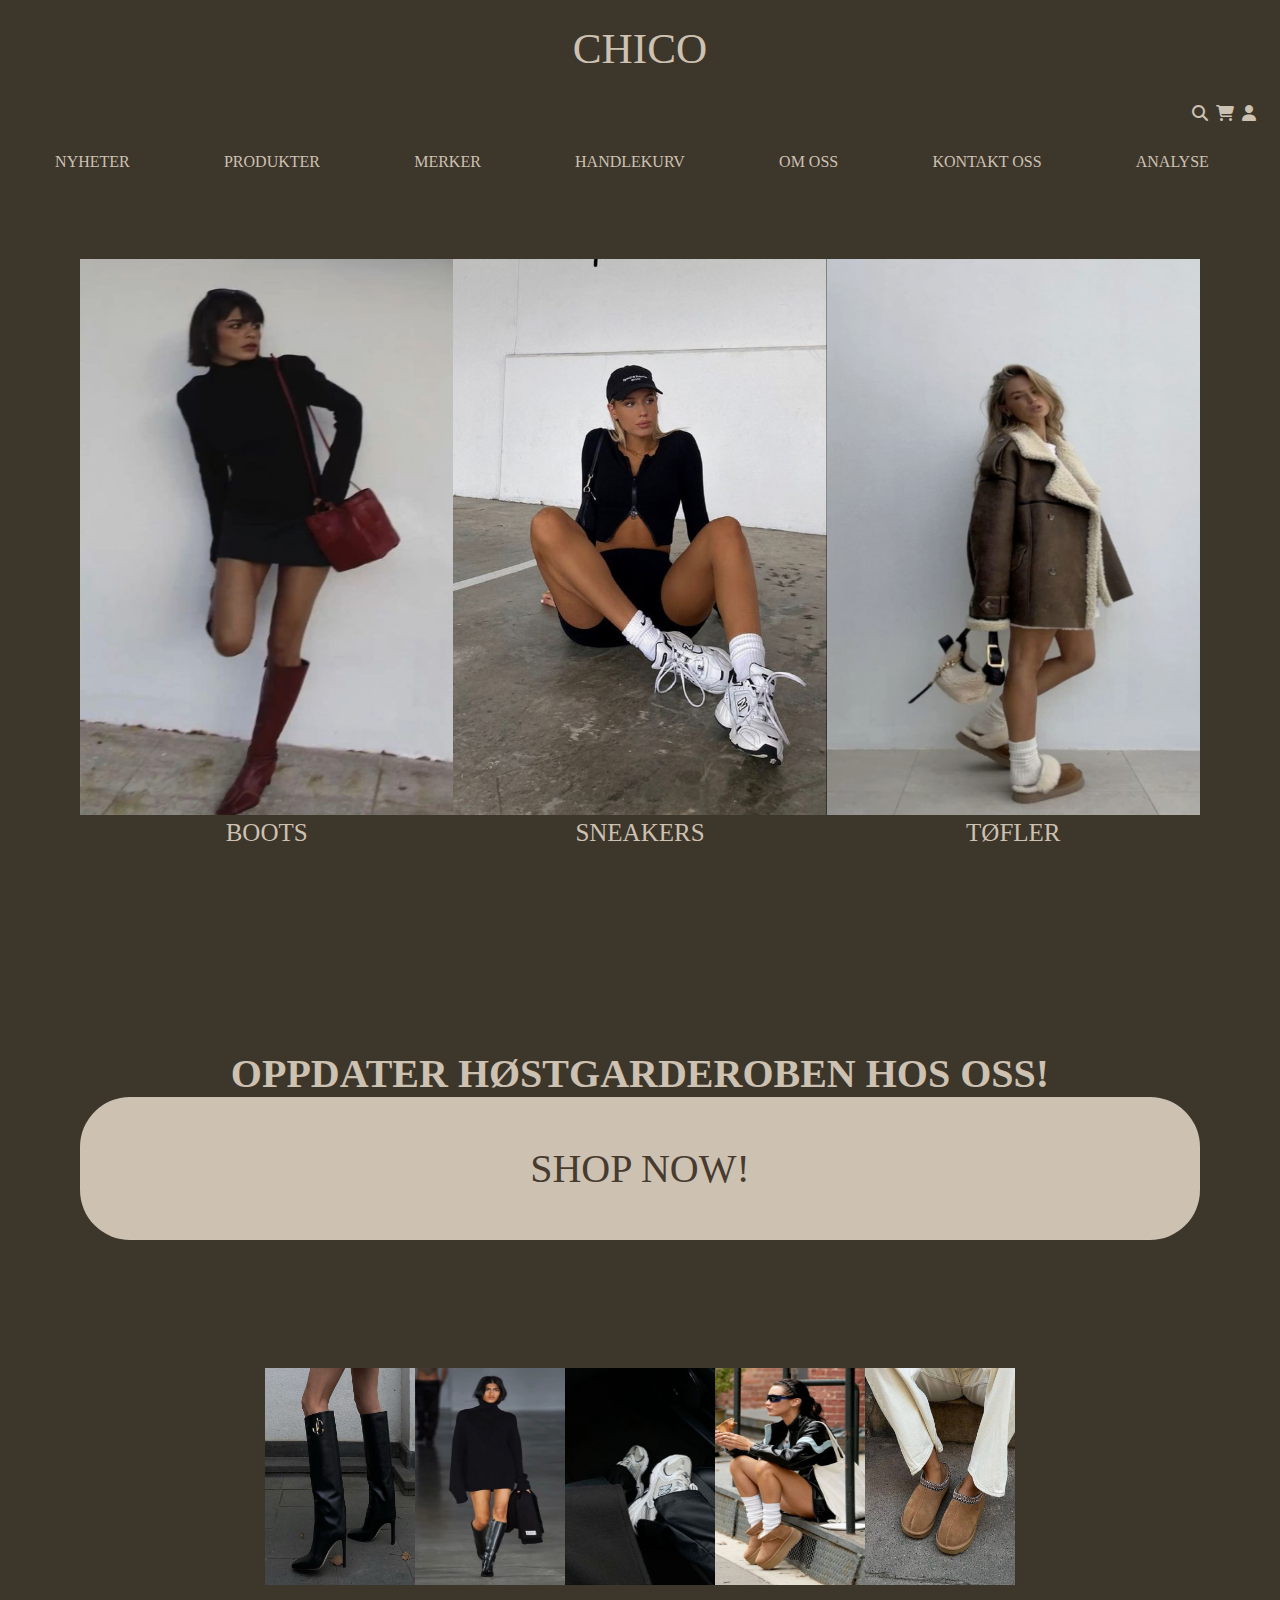
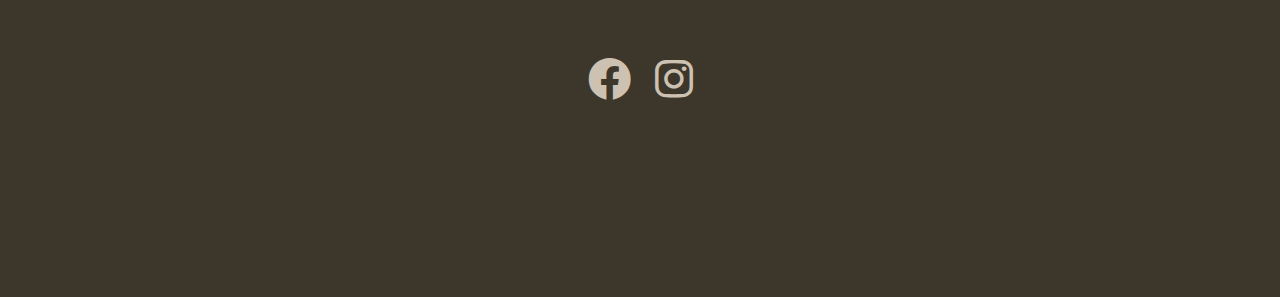
==== commit 38b0d56d: "ferdig med endringer" ====
--- a/index.html
+++ b/index.html
@@ -53,7 +53,7 @@
             </section>
 
             <section>
-                <h3> OPPDATER HØSTGARDEROBEN HOS OSS!</h3>
+                <h1> OPPDATER HØSTGARDEROBEN HOS OSS!</h1>
                 <a href="produkt.html" class="read-more-btn"> SHOP NOW!</a>
             </section>
             <div>
--- a/css/style.css
+++ b/css/style.css
@@ -86,7 +86,7 @@
 
 header nav p{ /*PRODUKTSIDE*/
     color: rgb(205,193,178);
-    text-decoration-line: underline;
+    text-decoration-line: none;
 }
 
 header nav label{ /*PRODUKTSIDE*/
@@ -220,15 +220,16 @@
     
 }
 
-main section h3{ /*FORSIDEN*/
+main section h1{ /*FORSIDEN*/
     display: flex;
     justify-content: center;
     color:rgb(205,193,178);
     padding: 1rem 2rem 0rem;
     text-align: center;
-}
-
-main section article h3{
+    text-decoration: none;
+}
+
+main section article h2{
     display: flex;
     color:rgb(61, 54, 43);
     padding: 0rem 1rem 0rem;
@@ -273,7 +274,7 @@
     margin: 1rem 0rem 0rem;
 }
 
-main aside h3{ /*HANDLEKURV*/
+main aside h2{ /*HANDLEKURV*/
     display: flex;
     background-color: rgba(242, 238, 233, 0.500);
     color: rgb(70, 59, 46);
@@ -345,6 +346,14 @@
 }
 
 .liste{
+    color: rgb(205,193,178);
+}
+
+section p{
+    color: rgb(205,193,178);
+}
+
+.p-resultater{
     color: rgb(205,193,178);
 }
 
